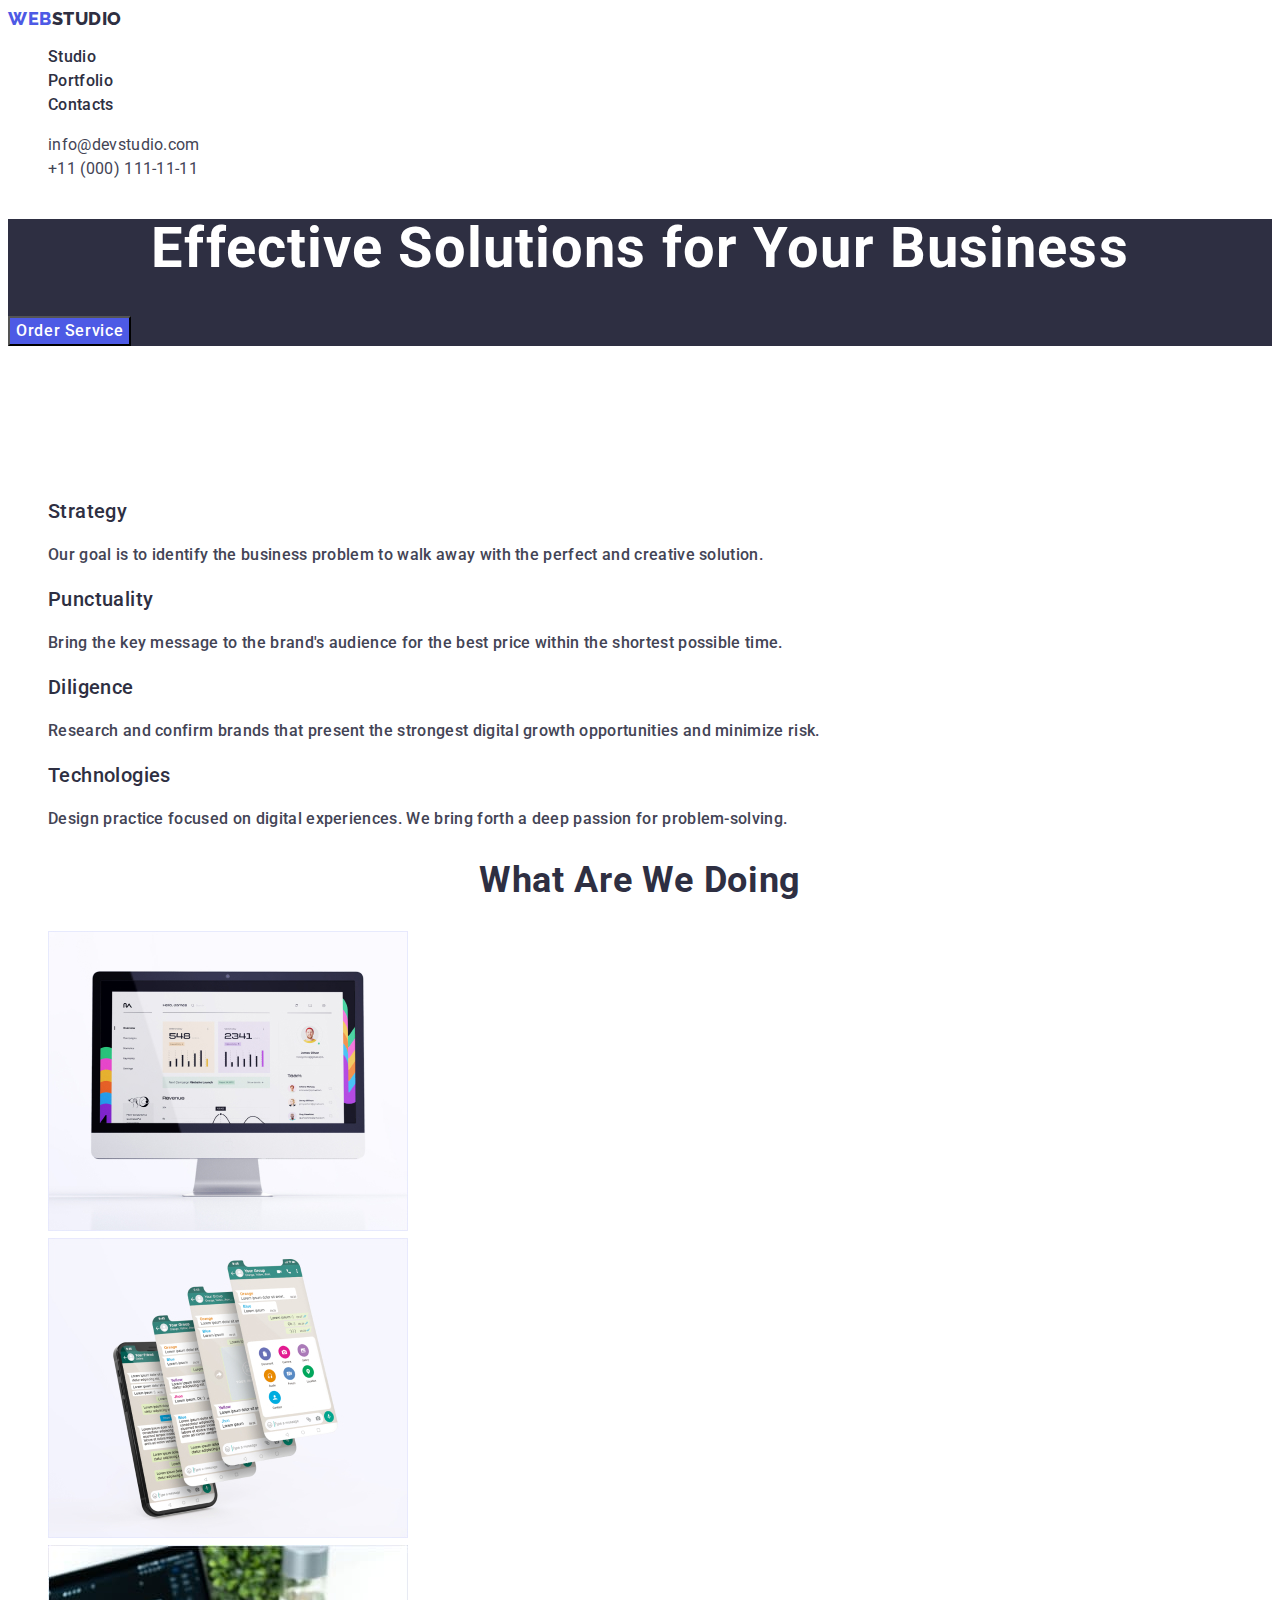
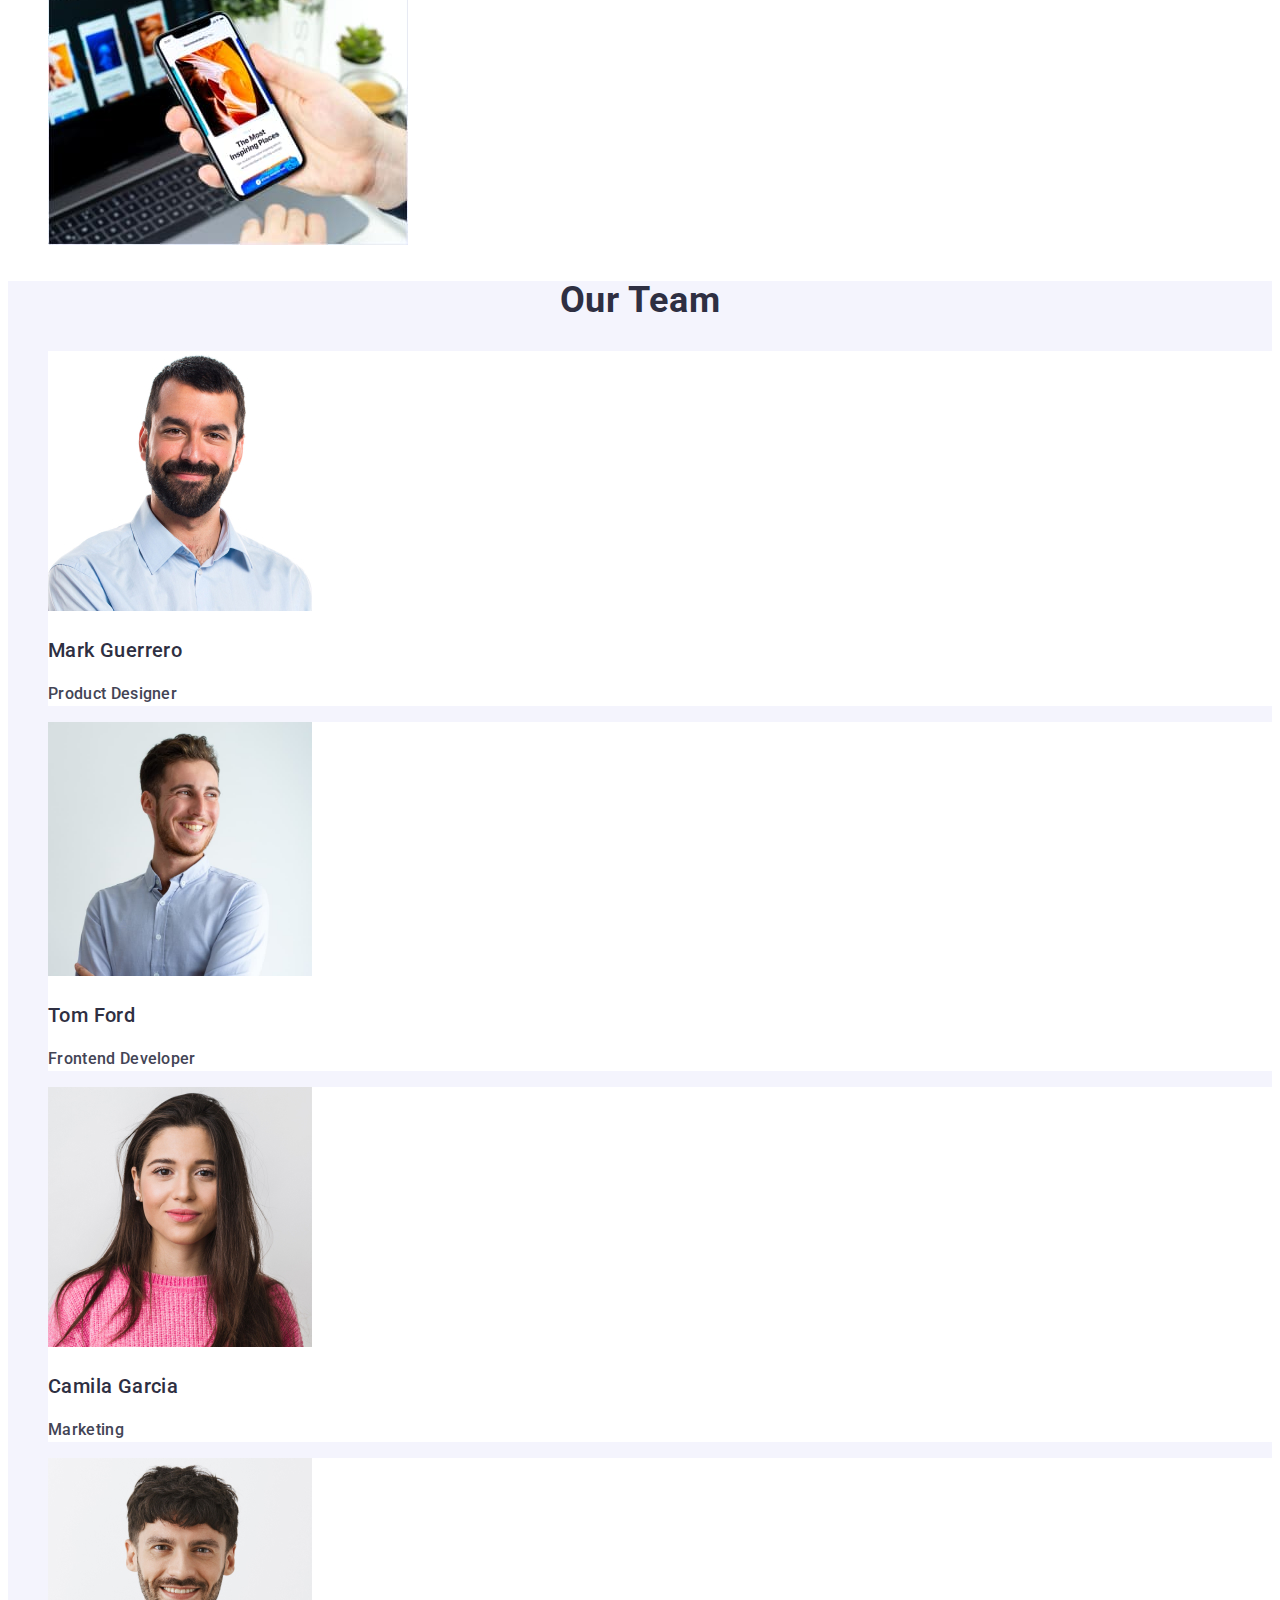
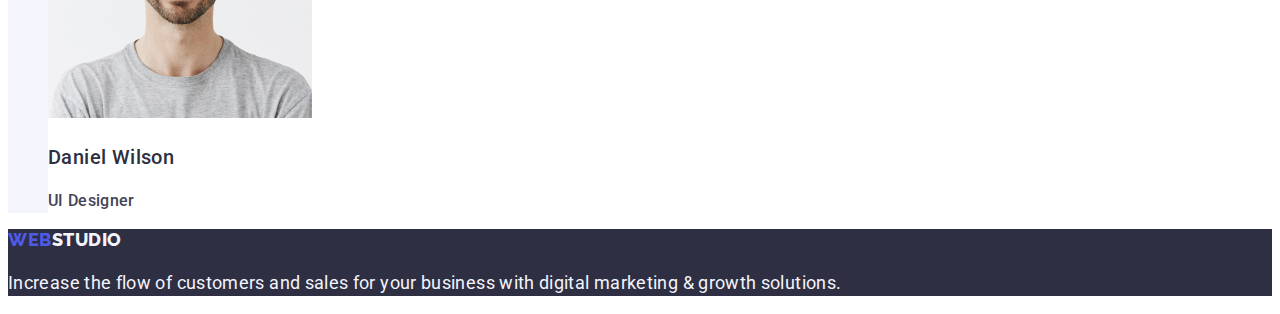
==== index.html @ 0237ad8e "Initial commit" ====
<!DOCTYPE html>
<html lang="en">

<head>
  <meta charset="UTF-8" />
  <meta name="viewport" content="width=device-width, initial-scale=1.0" />
  <link rel="stylesheet" href="./css/styles.css" />
  <link rel="preconnect" href="https://fonts.googleapis.com">
  <link rel="preconnect" href="https://fonts.gstatic.com" crossorigin>
  <link
    href="https://fonts.googleapis.com/css2?family=Open+Sans:wght@400;600;700&family=Raleway:wght@800&family=Roboto:wght@400;500;700&display=swap"
    rel="stylesheet">
  <title>Studio</title>
</head>

<body>
  <header>
    <nav>
      <a class="logo link" href="./index.html">Web<span class="logo-studio-dark">Studio</span></a>

      <ul class="list">
        <li>
          <a class="list link list-links" href="./index.html" target="_blank">Studio</a>
        </li>
        <li>
          <a class="list link list-links" href="./portfolio.html">Portfolio</a>
        </li>
        <li>
          <a class="list link list-links" href="">Contacts</a>
        </li>
      </ul>
    </nav>
    <address class="adress-section">
      <ul class="list">
        <li>
          <a class="link contacts" href="mailto:info@devstudio.com">info@devstudio.com</a>
        </li>
        <li>
          <a class="link contacts" href="tel:+110001111111">+11 (000) 111-11-11</a>
        </li>
      </ul>
    </address>
  </header>
  <!--Main Content-->
  <main>
    <!--Title section-->
    <section class="section">
      <h1 class="section-title">Effective Solutions for Your Business</h1>
      <button class="order-button" type="button">Order Service</button>
    </section>
    <!--Description section-->
    <section>
      <h2 class="section-description-title">not visible</h2>
      <ul class="list">
        <li>
          <h3 class="section-description-subtitle">Strategy</h3>
          <p class="section-description-pharagraph">
            Our goal is to identify the business problem to walk away with the
            perfect and creative solution.
          </p>
        </li>
        <li>
          <h3 class="section-description-subtitle">Punctuality</h3>
          <p class="section-description-pharagraph">
            Bring the key message to the brand's audience for the best price
            within the shortest possible time.
          </p>
        </li>
        <li>
          <h3 class="section-description-subtitle">Diligence</h3>
          <p class="section-description-pharagraph">
            Research and confirm brands that present the strongest digital
            growth opportunities and minimize risk.
          </p>
        </li>
        <li>
          <h3 class="section-description-subtitle">Technologies</h3>
          <p class="section-description-pharagraph">
            Design practice focused on digital experiences. We bring forth a
            deep passion for problem-solving.
          </p>
        </li>
      </ul>
    </section>

    <!--What we do section-->
    <section>
      <h2 class="section-we-do-title">What are we doing</h2>
      <ul class="list">
        <li>
          <img src="./images/img1.jpg" width="360" alt="Work on PC">
        </li>
        <li>
          <img src="./images/img2.jpg" width="360" alt="Work on laptop">
        </li>
        <li>
          <img src="./images/img3.jpg" width="360" alt="Work on tablet">
        </li>
      </ul>
    </section>
    <!--Our Team section-->
    <section class="our-team-section">
      <h2 class="our-team-title">Our Team</h2>
      <ul class="list">
        <li class="list-content">
          <img src="./images/Mark-Guerrero.jpg" width="264" alt="Product Designer">
          <h3 class="out-team-subtitle">Mark Guerrero</h3>
          <p class="our-team-pharagraph">Product Designer</p>
        </li>
        <li class="list-content">
          <img src="./images/Tom-Ford.jpg" width="264" alt="Frontend Developer">
          <h3 class="out-team-subtitle">Tom Ford</h3>
          <p class="our-team-pharagraph">Frontend Developer</p>
        </li>
        <li class="list-content">
          <img src="./images/Camila-Garcia.jpg" width="264" alt="Marketing">
          <h3 class="out-team-subtitle">Camila Garcia</h3>
          <p class="our-team-pharagraph">Marketing</p>
        </li>
        <li class="list-content">
          <img src="./images/Daniel-Wilson.jpg" width="264" alt="UI Designer">
          <h3 class="out-team-subtitle">Daniel Wilson</h3>
          <p class="our-team-pharagraph">UI Designer</p>
        </li>
      </ul>
    </section>
  </main>
  <footer class="footer-section">
    <!--Footer Section-->
    <a class="logo link" href="./index.html">Web<span class="logo-studio-white">Studio</span></a>
    <p class="footer-paragraf">
      Increase the flow of customers and sales for your business with digital
      marketing & growth solutions.
    </p>
  </footer>


</body>

</html>
---- css/styles.css ----
:root {
  --logo-button-blue-color: #4d5ae5;
  --hero-color-navy: #2e2f42;
  --content-color: #434455;
  --focus-hover-color: #404bbf;
  --light-color: #ffffff;
  --white-color: #f4f4f4fd;
  --nu-color: #F4F4FD;
}

body {
  font-family: 'Roboto', sans-serif;
  color: var(--content-color);
  background-color: var(--light-color);
}

/*LOGO*/
.logo {
  font-family: 'Raleway', sans-serif;
  font-weight: 800;
  font-size: 18px;
  line-height: 1.17;
  letter-spacing: 0.03em;
  text-transform: uppercase;
  color: var(--logo-button-blue-color);
}

.logo-studio-dark {
  color: var(--hero-color-navy);
}

.logo-studio-white {
  color:var(--nu-color);
}

.link {
  text-decoration: none;
  list-style: none;
}

.buton {
  cursor: pointer;
  font-family: var(--hero-font);
  font-weight: 500;
  font-size: 16px;
  line-height: 1.5;
  letter-spacing: 0.04em;
  color: var(--logo-button-blue-color);
  background-color: var(--nu-color);
}

.buton:hover {
  color: var(--light-color);
  background-color: var(--focus-hover-color);
}

.buton:focus {
  color: var(--light-color);
  background-color: var(--focus-hover-color);
}

.adress-section {
  font-style: normal;
}

.contacts {
  color: var(--content-color);
  font-size: 16px;
  font-weight: 400;
  line-height: 24px;
  letter-spacing: 0.02em;
}


.hidden-title {
  visibility: hidden;
}

.contacts:hover {
  color: var(--focus-hover-color);
}

.contacts:focus {
  color: var(--focus-hover-color);
}

.list {
  list-style: none;
  font-weight: 500;
  font-size: 16px;
  line-height: 1.5;
  letter-spacing: 0.02em;
  color: var(--hero-color-navy);
}


.list-links:hover {
  color: var(--focus-hover-color);
}


.list-links:focus {
  color: var(--focus-hover-color);
}

/*Title Section*/
.section {
  background-color: var(--hero-color-navy);
}

.section-title {
  font-size: 56px;
  line-height: 1.07;
  text-align: center;
  letter-spacing: 0.02em;
  color: var(--light-color);
}

.order-button {
  background-color: var(--logo-button-blue-color);
  font-family: var(--hero-font);
  font-weight: 500;
  font-size: 16px;
  line-height: 1.5;
  letter-spacing: 0.04em;
  color: var(--light-color);
  cursor: pointer;
}

.order-button:hover {
  background-color: var(--focus-hover-color);
}

.order-button:focus {
  background-color: var(--focus-hover-color);
}

/*Description section*/
.section-description-title {
  font-size: 56px;
  line-height: 1.07;
  text-align: center;
  letter-spacing: 0.02em;
  color: var(--light-color);
}


.section-description-subtitle {
  font-weight: 500;
  font-size: 20px;
  line-height: 1.2;
  letter-spacing: 0.02em;
  color: var(--hero-color-navy);
}

.section-description-pharagraph {
  font-size: 16px;
  line-height: 1.5;
  letter-spacing: 0.02em;
  color: var(--content-color);
}



/*What we do section*/
.section-we-do-title {
  font-size: 36px;
  line-height: 1.11;
  text-align: center;
  letter-spacing: 0.02em;
  text-transform: capitalize;
  color: var(--hero-color-navy);
}


/*Our Team section*/
.our-team-title {
  font-size: 36px;
  line-height: 1.11;
  text-align: center;
  letter-spacing: 0.02em;
  text-transform: capitalize;
  color: var(--hero-color-navy);
}

.our-team-section {
  background-color: var(--nu-color)
}

.out-team-subtitle {
  letter-spacing: 0.4px;
  font-family: Roboto;
  font-size: 20px;
  font-style: normal;
  font-weight: 500;
  line-height: 24px;
  letter-spacing: 0.4px;
  background-color: var(--light-color);
}

.our-team-pharagraph {
  font-size: 16px;
  line-height: 1.5;
  letter-spacing: 0.02em;
  color: var(--content-color);
}

.list-content {
  background-color: var(--light-color);
}

.list-title {
  background-color: var(--light-color);
}




.footer-section {
  background-color: var(--hero-color-navy);
  font-weight: 800px;
  font-size: 18px;
  line-height: 1.17px;
}

.footer-paragraf {
  color: var(--nu-color);
  line-height: 1.5;
  letter-spacing: 0.02em;
}

.content-section-title {
  font-size: 20px;
  font-weight: 500;
  line-height: 1.2;
  letter-spacing: 0.02em;
  color: var(--hero-color-navy);
}


.content-section-pharagraph {
  color: var(--content-color);
  font-size: 16px;
  line-height: 1.5;
  letter-spacing: 0.02em;
}
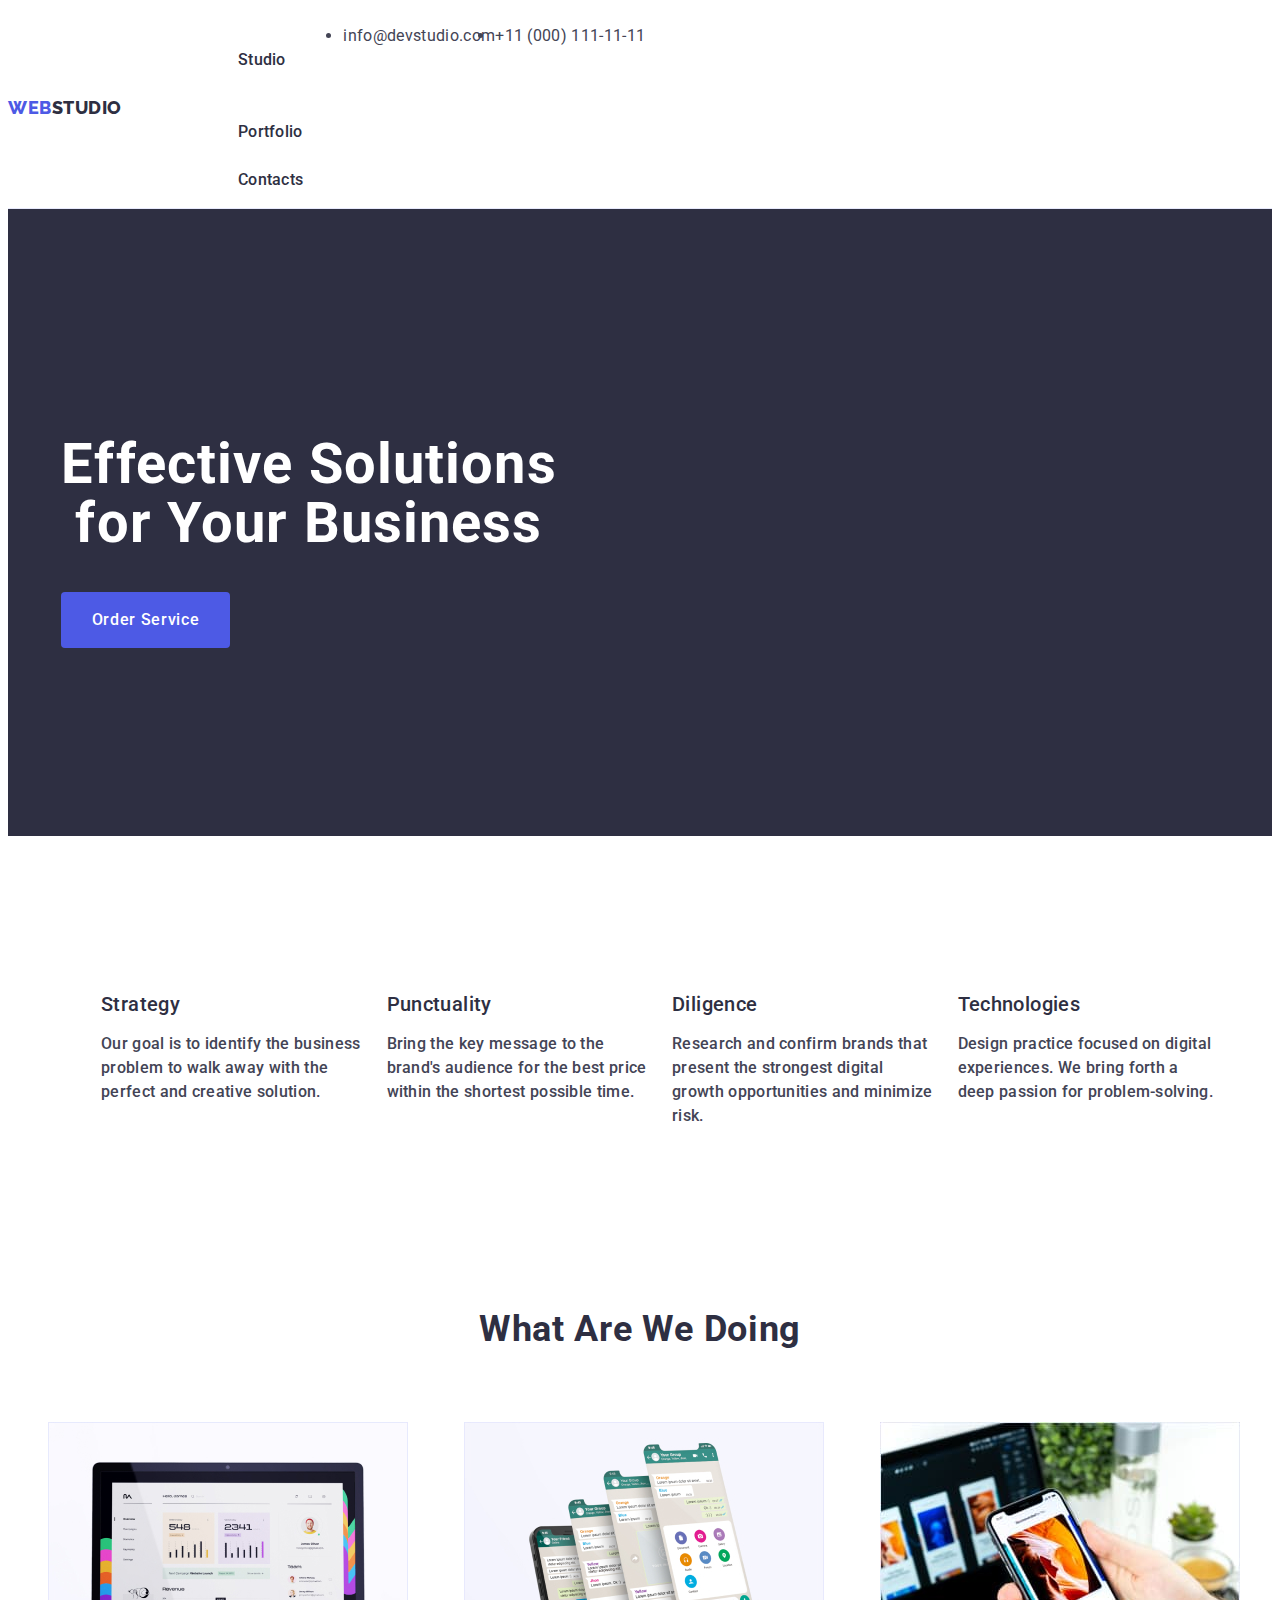
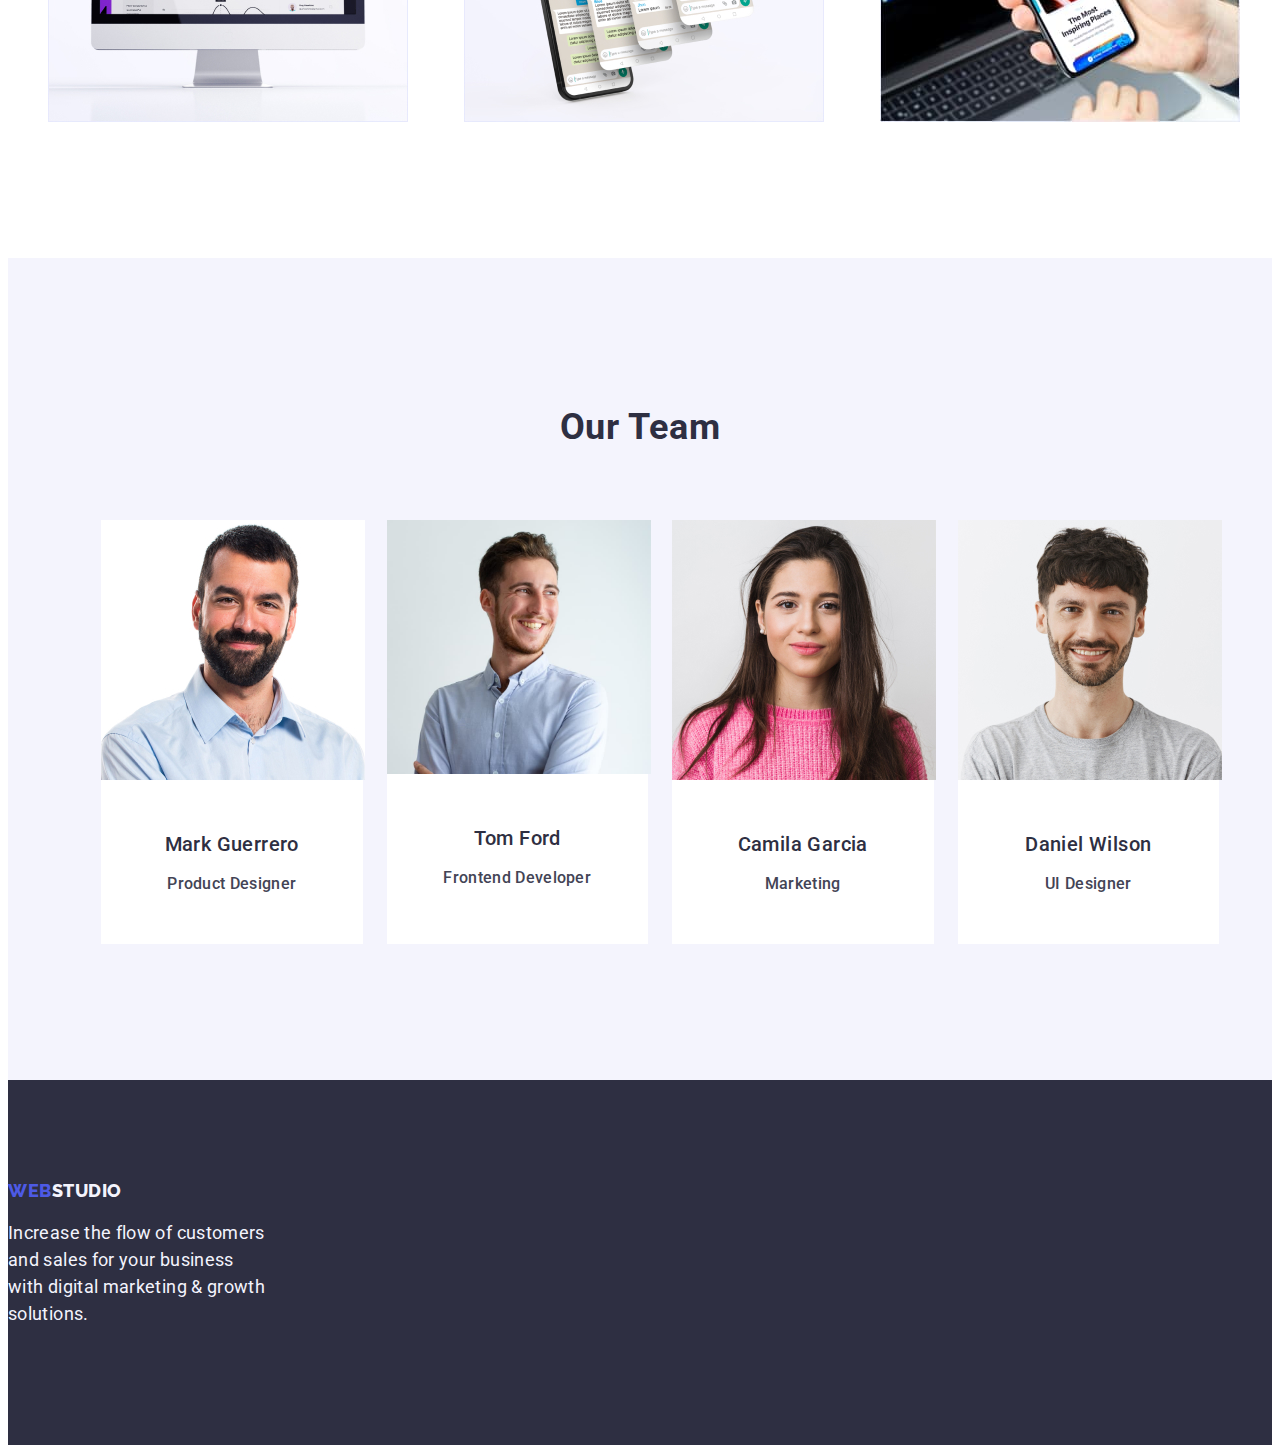
==== commit 42433a59: "day 1" ====
--- a/index.html
+++ b/index.html
@@ -10,128 +10,150 @@
   <link
     href="https://fonts.googleapis.com/css2?family=Open+Sans:wght@400;600;700&family=Raleway:wght@800&family=Roboto:wght@400;500;700&display=swap"
     rel="stylesheet">
+  <link rel="stylesheet" href="node_modules/modern-normalize/modern-normalize.css">
   <title>Studio</title>
 </head>
 
 <body>
-  <header>
-    <nav>
-      <a class="logo link" href="./index.html">Web<span class="logo-studio-dark">Studio</span></a>
+  <header class="header-section">
+    <div class="header-content continer">
+      <nav class="header-navigation">
+        <a class="logo link" href="./index.html">Web<span class="logo-studio-dark">Studio</span></a>
 
-      <ul class="list">
-        <li>
-          <a class="list link list-links" href="./index.html" target="_blank">Studio</a>
-        </li>
-        <li>
-          <a class="list link list-links" href="./portfolio.html">Portfolio</a>
-        </li>
-        <li>
-          <a class="list link list-links" href="">Contacts</a>
-        </li>
-      </ul>
-    </nav>
-    <address class="adress-section">
-      <ul class="list">
-        <li>
-          <a class="link contacts" href="mailto:info@devstudio.com">info@devstudio.com</a>
-        </li>
-        <li>
-          <a class="link contacts" href="tel:+110001111111">+11 (000) 111-11-11</a>
-        </li>
-      </ul>
-    </address>
+        <ul class="list navigation-list">
+          <li class="navigation-link">
+            <a class="list link list-links" href="./index.html" target="_blank">Studio</a>
+          </li>
+          <li class="navigation-link">
+            <a class="list link list-links" href="./portfolio.html">Portfolio</a>
+          </li>
+          <li>
+            <a class="list link list-links" href="">Contacts</a>
+          </li class="navigation-link">
+        </ul>
+      </nav>
+      <address class="adress-section">
+        <ul class="address-list">
+          <li>
+            <a class="link contacts" href="mailto:info@devstudio.com">info@devstudio.com</a>
+          </li>
+          <li>
+            <a class="link contacts" href="tel:+110001111111">+11 (000) 111-11-11</a>
+          </li>
+        </ul>
+      </address>
+    </div>
   </header>
+
   <!--Main Content-->
   <main>
     <!--Title section-->
     <section class="section">
-      <h1 class="section-title">Effective Solutions for Your Business</h1>
-      <button class="order-button" type="button">Order Service</button>
+      <div class="section-content container">
+        <h1 class="section-title">Effective Solutions for Your Business</h1>
+        <button class="order-button" type="button">Order Service</button>
+      </div>
     </section>
     <!--Description section-->
-    <section>
-      <h2 class="section-description-title">not visible</h2>
-      <ul class="list">
-        <li>
-          <h3 class="section-description-subtitle">Strategy</h3>
-          <p class="section-description-pharagraph">
-            Our goal is to identify the business problem to walk away with the
-            perfect and creative solution.
-          </p>
-        </li>
-        <li>
-          <h3 class="section-description-subtitle">Punctuality</h3>
-          <p class="section-description-pharagraph">
-            Bring the key message to the brand's audience for the best price
-            within the shortest possible time.
-          </p>
-        </li>
-        <li>
-          <h3 class="section-description-subtitle">Diligence</h3>
-          <p class="section-description-pharagraph">
-            Research and confirm brands that present the strongest digital
-            growth opportunities and minimize risk.
-          </p>
-        </li>
-        <li>
-          <h3 class="section-description-subtitle">Technologies</h3>
-          <p class="section-description-pharagraph">
-            Design practice focused on digital experiences. We bring forth a
-            deep passion for problem-solving.
-          </p>
-        </li>
-      </ul>
+    <section class="section-description">
+      <div class="section-description-content container">
+        <h2 class="not-visible">not visible</h2>
+        <ul class="list description-list">
+          <li class="description-content">
+            <h3 class="section-description-subtitle">Strategy</h3>
+            <p class="section-description-pharagraph">
+              Our goal is to identify the business problem to walk away with the
+              perfect and creative solution.
+            </p>
+          </li>
+          <li class="description-content">
+            <h3 class="section-description-subtitle">Punctuality</h3>
+            <p class="section-description-pharagraph">
+              Bring the key message to the brand's audience for the best price
+              within the shortest possible time.
+            </p>
+          </li>
+          <li class="description-content">
+            <h3 class="section-description-subtitle">Diligence</h3>
+            <p class="section-description-pharagraph">
+              Research and confirm brands that present the strongest digital
+              growth opportunities and minimize risk.
+            </p>
+          </li>
+          <li class="description-content">
+            <h3 class="section-description-subtitle">Technologies</h3>
+            <p class="section-description-pharagraph">
+              Design practice focused on digital experiences. We bring forth a
+              deep passion for problem-solving.
+            </p>
+          </li>
+        </ul>
+      </div>
     </section>
 
     <!--What we do section-->
-    <section>
-      <h2 class="section-we-do-title">What are we doing</h2>
-      <ul class="list">
-        <li>
-          <img src="./images/img1.jpg" width="360" alt="Work on PC">
-        </li>
-        <li>
-          <img src="./images/img2.jpg" width="360" alt="Work on laptop">
-        </li>
-        <li>
-          <img src="./images/img3.jpg" width="360" alt="Work on tablet">
-        </li>
-      </ul>
+    <section class="what-we-do-section">
+      <div class="what-we-do-content conteiner">
+        <h2 class="section-we-do-title">What are we doing</h2>
+        <ul class="list section-list">
+          <li class="list-element">
+            <img src="./images/img1.jpg" width="360" alt="Work on PC">
+          </li>
+          <li class="list-element">
+            <img src="./images/img2.jpg" width="360" alt="Work on laptop">
+          </li>
+          <li class="list-element">
+            <img src="./images/img3.jpg" width="360" alt="Work on tablet">
+          </li>
+        </ul>
+      </div>
     </section>
     <!--Our Team section-->
     <section class="our-team-section">
-      <h2 class="our-team-title">Our Team</h2>
-      <ul class="list">
-        <li class="list-content">
-          <img src="./images/Mark-Guerrero.jpg" width="264" alt="Product Designer">
-          <h3 class="out-team-subtitle">Mark Guerrero</h3>
-          <p class="our-team-pharagraph">Product Designer</p>
-        </li>
-        <li class="list-content">
-          <img src="./images/Tom-Ford.jpg" width="264" alt="Frontend Developer">
-          <h3 class="out-team-subtitle">Tom Ford</h3>
-          <p class="our-team-pharagraph">Frontend Developer</p>
-        </li>
-        <li class="list-content">
-          <img src="./images/Camila-Garcia.jpg" width="264" alt="Marketing">
-          <h3 class="out-team-subtitle">Camila Garcia</h3>
-          <p class="our-team-pharagraph">Marketing</p>
-        </li>
-        <li class="list-content">
-          <img src="./images/Daniel-Wilson.jpg" width="264" alt="UI Designer">
-          <h3 class="out-team-subtitle">Daniel Wilson</h3>
-          <p class="our-team-pharagraph">UI Designer</p>
-        </li>
-      </ul>
+      <div class="container">
+        <h2 class="our-team-title">Our Team</h2>
+        <ul class="list our-team-list">
+          <li class="list-content">
+            <img src="./images/Mark-Guerrero.jpg" width="264" alt="Product Designer">
+            <div class="out-team-member">
+              <h3 class="out-team-subtitle">Mark Guerrero</h3>
+              <p class="our-team-pharagraph">Product Designer</p>
+            </div>
+          </li>
+          <li class="list-content">
+            <img src="./images/Tom-Ford.jpg" width="264" alt="Frontend Developer">
+            <div class="out-team-member">
+              <h3 class="out-team-subtitle">Tom Ford</h3>
+              <p class="our-team-pharagraph">Frontend Developer</p>
+            </div>
+          </li>
+          <li class="list-content">
+            <img src="./images/Camila-Garcia.jpg" width="264" alt="Marketing">
+            <div class="out-team-member">
+              <h3 class="out-team-subtitle">Camila Garcia</h3>
+              <p class="our-team-pharagraph">Marketing</p>
+            </div>
+          </li>
+          <li class="list-content">
+            <img src="./images/Daniel-Wilson.jpg" width="264" alt="UI Designer">
+            <div class="out-team-member">
+              <h3 class="out-team-subtitle">Daniel Wilson</h3>
+              <p class="our-team-pharagraph">UI Designer</p>
+            </div>
+          </li>
+        </ul>
+      </div>
     </section>
   </main>
   <footer class="footer-section">
     <!--Footer Section-->
-    <a class="logo link" href="./index.html">Web<span class="logo-studio-white">Studio</span></a>
-    <p class="footer-paragraf">
-      Increase the flow of customers and sales for your business with digital
-      marketing & growth solutions.
-    </p>
+    <div class="footer-content conteiner">
+      <a class="logo link c" href="./index.html">Web<span class="logo-studio-white">Studio</span></a>
+      <p class="footer-paragraf">
+        Increase the flow of customers and sales for your business with digital
+        marketing & growth solutions.
+      </p>
+    </div>
   </footer>
 
 
--- a/css/styles.css
+++ b/css/styles.css
@@ -12,6 +12,10 @@
   font-family: 'Roboto', sans-serif;
   color: var(--content-color);
   background-color: var(--light-color);
+}
+
+img {
+  display: block;
 }
 
 /*LOGO*/
@@ -23,6 +27,8 @@
   letter-spacing: 0.03em;
   text-transform: uppercase;
   color: var(--logo-button-blue-color);
+  margin-right: 76px;
+
 }
 
 .logo-studio-dark {
@@ -30,7 +36,21 @@
 }
 
 .logo-studio-white {
-  color:var(--nu-color);
+  color: var(--nu-color);
+  gap: 40px;
+}
+
+.navigation-list {
+  .display: flex;
+}
+
+.navigation-link {
+  padding: 24px 0;
+  gap: 40px;
+}
+
+.address-list {
+  display: flex;
 }
 
 .link {
@@ -91,6 +111,7 @@
   line-height: 1.5;
   letter-spacing: 0.02em;
   color: var(--hero-color-navy);
+
 }
 
 
@@ -102,10 +123,39 @@
 .list-links:focus {
   color: var(--focus-hover-color);
 }
+
+/* header-section */
+.header-section {
+  border-bottom: 1px solid #e7e9fc;
+}
+
+.section-content {}
+
+.container {}
+
+
 
 /*Title Section*/
 .section {
   background-color: var(--hero-color-navy);
+  padding: 188px 0;
+
+}
+
+.header-content {
+  display: flex;
+}
+
+.container {
+  width: 1158px;
+  margin: 0 auto;
+  padding: 0 15px;
+}
+
+.header-navigation {
+  display: flex;
+  align-items: center;
+
 }
 
 .section-title {
@@ -114,6 +164,7 @@
   text-align: center;
   letter-spacing: 0.02em;
   color: var(--light-color);
+  max-width: 496px;
 }
 
 .order-button {
@@ -125,6 +176,12 @@
   letter-spacing: 0.04em;
   color: var(--light-color);
   cursor: pointer;
+  display: block;
+  min-width: 169px;
+  height: 56px;
+  border: none;
+  background-color: var(--logo-button-blue-color);
+  border-radius: 4px;
 }
 
 .order-button:hover {
@@ -136,12 +193,42 @@
 }
 
 /*Description section*/
-.section-description-title {
+
+.section-description {
+  padding: 120px 0;
+}
+
+.section-description-content {}
+
+.description-list {
+  display: flex;
+  gap: 24px;
+}
+
+.description-content {
+  width: calc((100% - 72px) / 4)
+}
+
+
+/* .section-description-title {
   font-size: 56px;
   line-height: 1.07;
   text-align: center;
   letter-spacing: 0.02em;
   color: var(--light-color);
+} */
+
+.not-visible {
+  position: absolute;
+  width: 1px;
+  height: 1px;
+  margin: -1px;
+  border: 0;
+  padding: 0;
+  white-space: nowrap;
+  clip-path: inset(100%);
+  clip: rect(0 0 0 0);
+  overflow: hidden;
 }
 
 
@@ -151,6 +238,7 @@
   line-height: 1.2;
   letter-spacing: 0.02em;
   color: var(--hero-color-navy);
+  margin-bottom: 8px;
 }
 
 .section-description-pharagraph {
@@ -163,6 +251,13 @@
 
 
 /*What we do section*/
+
+.what-we-do-section {
+  padding-bottom: 120px;
+}
+
+.what-we-do-content {}
+
 .section-we-do-title {
   font-size: 36px;
   line-height: 1.11;
@@ -170,8 +265,17 @@
   letter-spacing: 0.02em;
   text-transform: capitalize;
   color: var(--hero-color-navy);
-}
-
+  margin-bottom: 72px;
+}
+
+.section-list {
+  display: flex;
+  gap: 24px;
+}
+
+.list-element {
+  width: calc((100% - 48px) / 3);
+}
 
 /*Our Team section*/
 .our-team-title {
@@ -181,10 +285,18 @@
   letter-spacing: 0.02em;
   text-transform: capitalize;
   color: var(--hero-color-navy);
+  margin-bottom: 72px;
 }
 
 .our-team-section {
-  background-color: var(--nu-color)
+  background-color: var(--nu-color);
+  padding: 120px 0;
+}
+
+.our-team-list {
+  display: flex;
+  gap: 24px;
+
 }
 
 .out-team-subtitle {
@@ -196,6 +308,8 @@
   line-height: 24px;
   letter-spacing: 0.4px;
   background-color: var(--light-color);
+  text-align: center;
+  margin-bottom: 8px;
 }
 
 .our-team-pharagraph {
@@ -203,30 +317,45 @@
   line-height: 1.5;
   letter-spacing: 0.02em;
   color: var(--content-color);
+  text-align: center;
+
 }
 
 .list-content {
   background-color: var(--light-color);
+  width: calc((100% - 72px) / 4);
+  border-radius: 0px 0px 4px 4px 4px;
+}
+
+.out-team-member {
+  padding: 32px 0;
 }
 
 .list-title {
   background-color: var(--light-color);
 }
 
-
-
+/* footer section */
+.footer-content {}
+
+.footer-link {
+  display: inline-block;
+  margin-bottom: 16px;
+}
 
 .footer-section {
   background-color: var(--hero-color-navy);
   font-weight: 800px;
   font-size: 18px;
   line-height: 1.17px;
+  padding: 100px 0;
 }
 
 .footer-paragraf {
   color: var(--nu-color);
   line-height: 1.5;
   letter-spacing: 0.02em;
+  max-width: 264px;
 }
 
 .content-section-title {
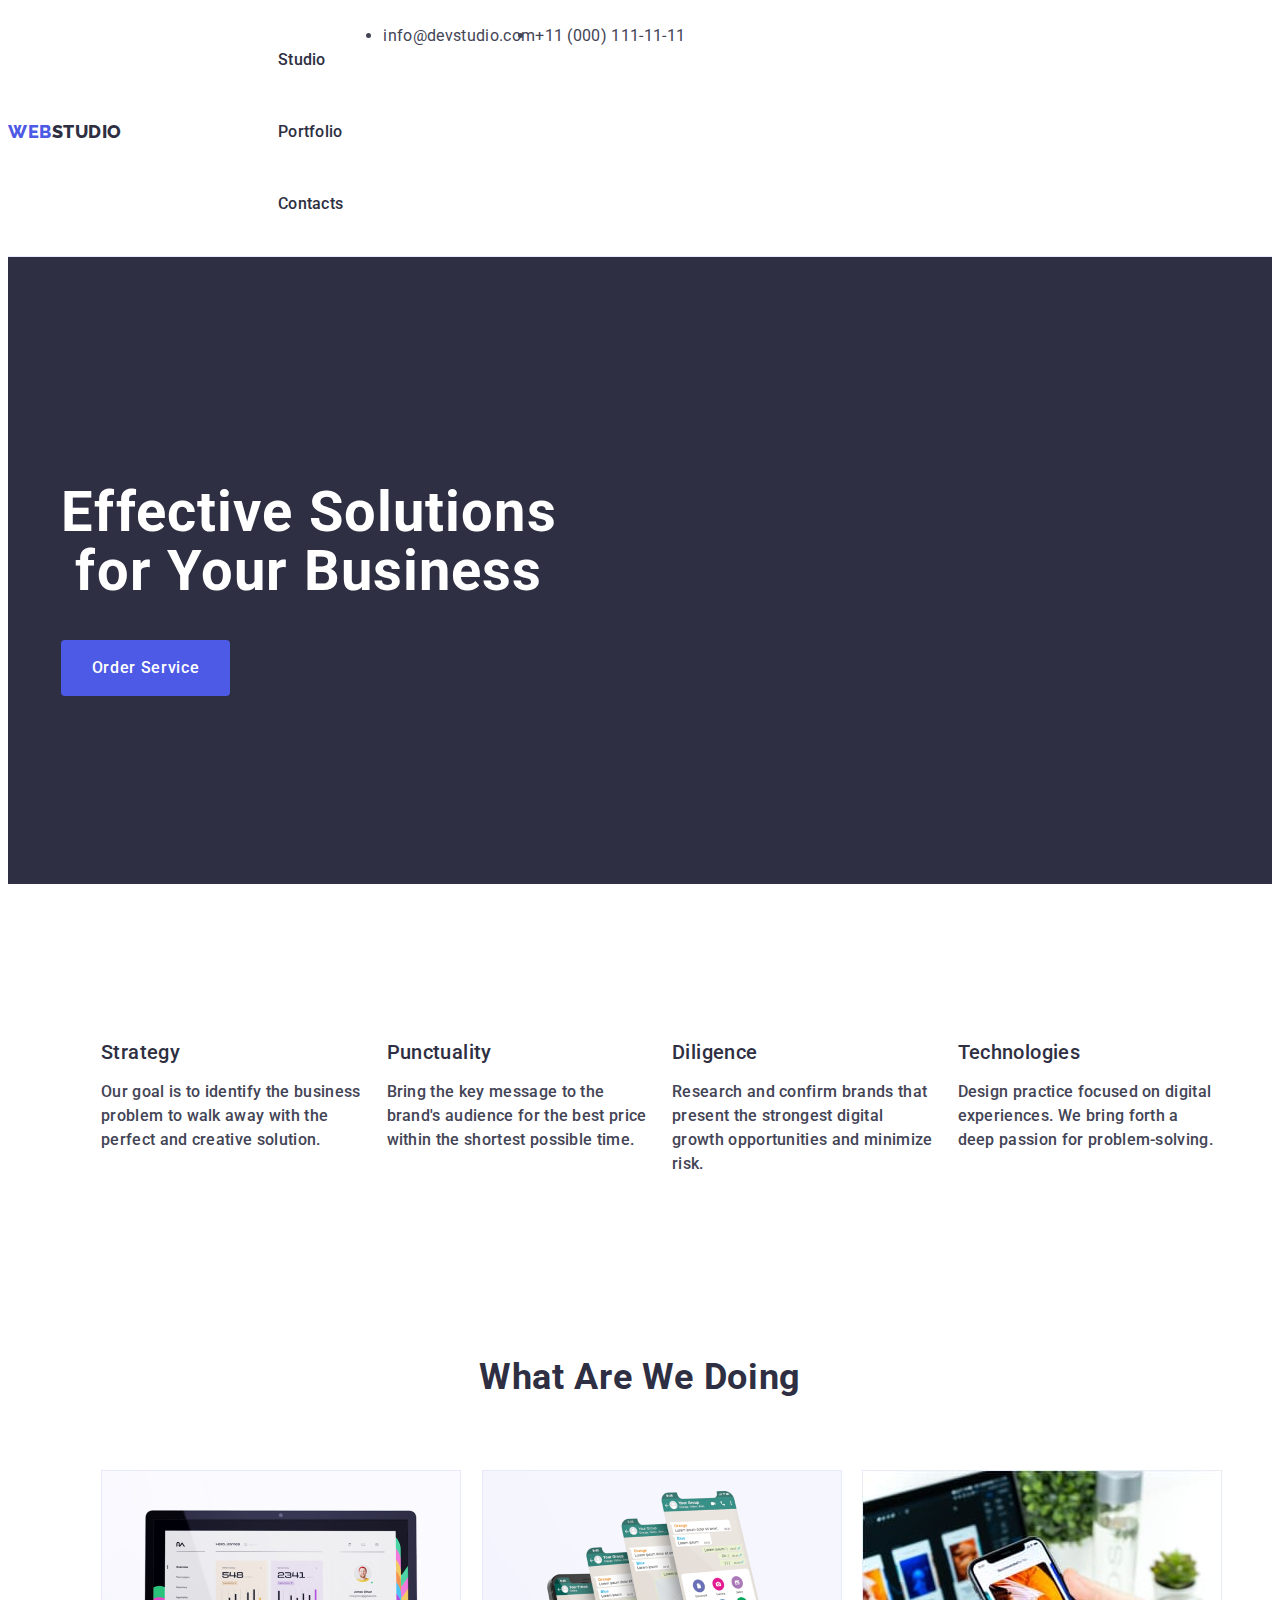
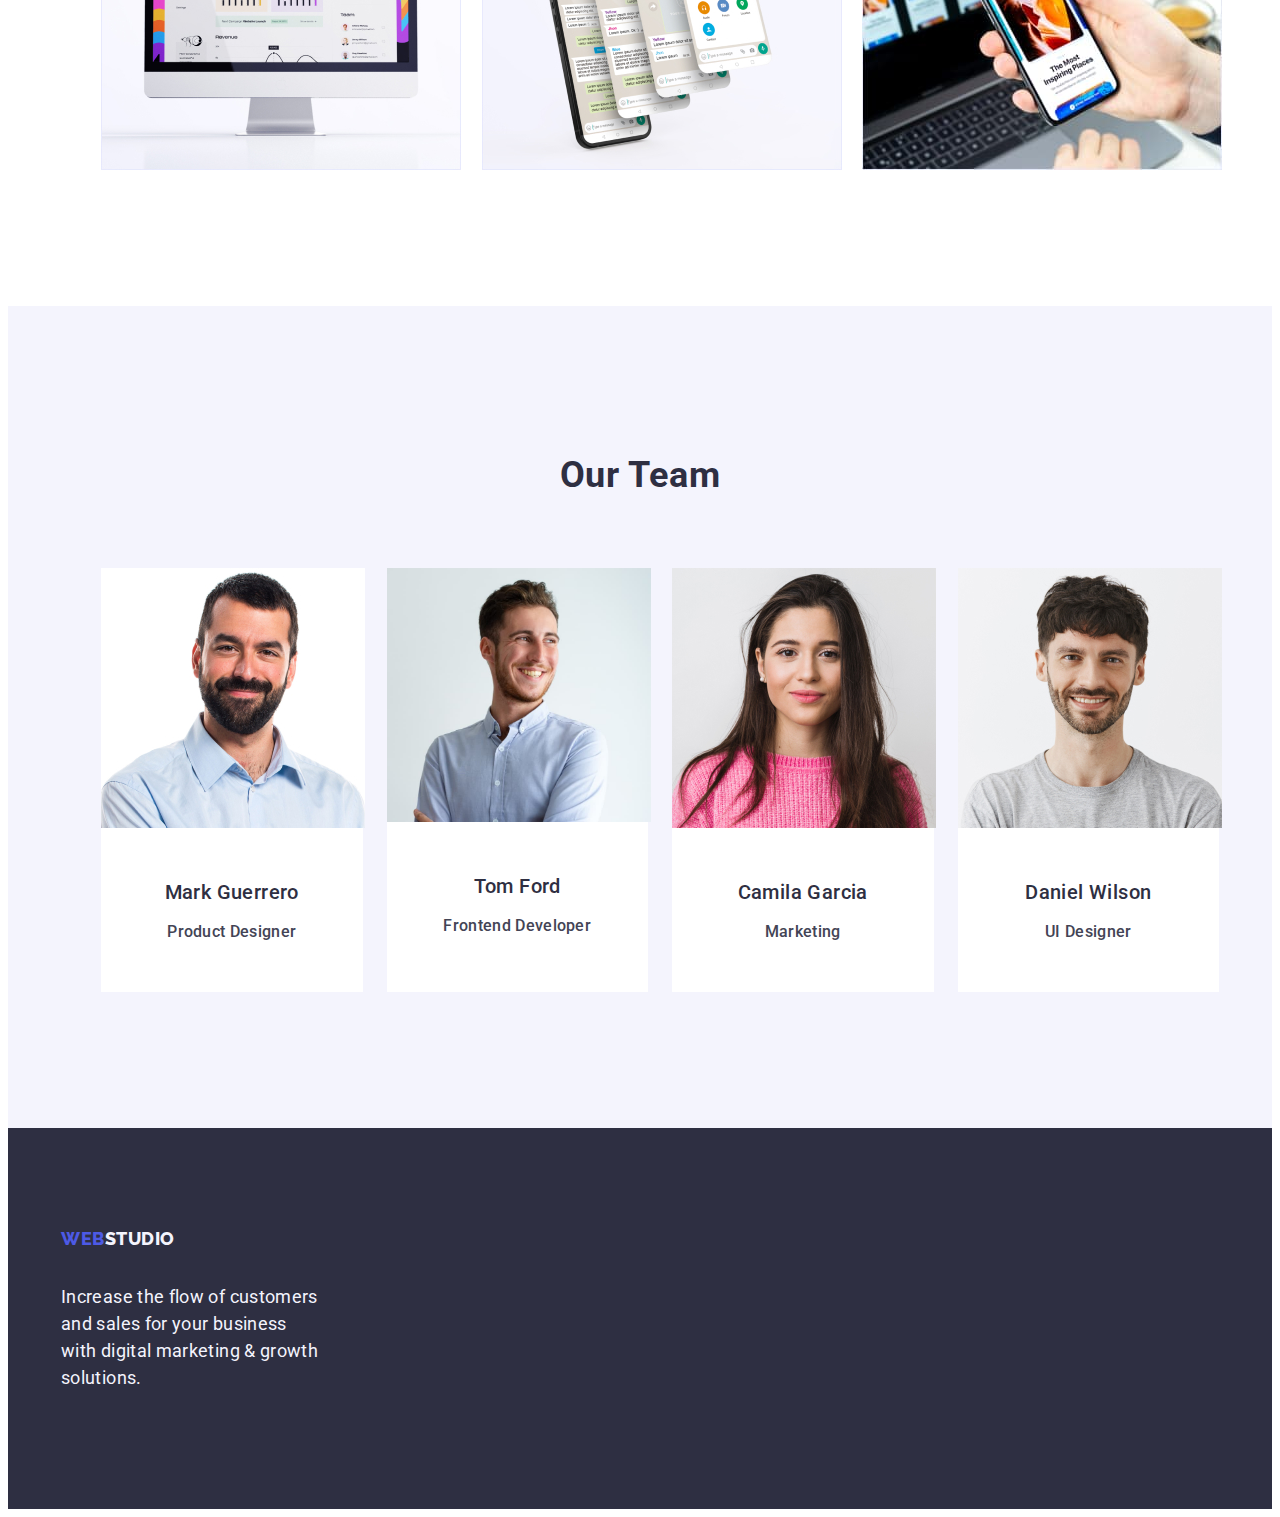
==== commit cd17db85: "day1 update 2" ====
--- a/index.html
+++ b/index.html
@@ -27,9 +27,9 @@
           <li class="navigation-link">
             <a class="list link list-links" href="./portfolio.html">Portfolio</a>
           </li>
-          <li>
+          <li class="navigation-link">
             <a class="list link list-links" href="">Contacts</a>
-          </li class="navigation-link">
+          </li>
         </ul>
       </nav>
       <address class="adress-section">
@@ -93,7 +93,7 @@
 
     <!--What we do section-->
     <section class="what-we-do-section">
-      <div class="what-we-do-content conteiner">
+      <div class="what-we-do-content container">
         <h2 class="section-we-do-title">What are we doing</h2>
         <ul class="list section-list">
           <li class="list-element">
@@ -147,8 +147,8 @@
   </main>
   <footer class="footer-section">
     <!--Footer Section-->
-    <div class="footer-content conteiner">
-      <a class="logo link c" href="./index.html">Web<span class="logo-studio-white">Studio</span></a>
+    <div class="footer-content container">
+      <a class="logo link footer-link " href="./index.html">Web<span class="logo-studio-white">Studio</span></a>
       <p class="footer-paragraf">
         Increase the flow of customers and sales for your business with digital
         marketing & growth solutions.
--- a/css/styles.css
+++ b/css/styles.css
@@ -46,7 +46,7 @@
 
 .navigation-link {
   padding: 24px 0;
-  gap: 40px;
+
 }
 
 .address-list {
@@ -130,9 +130,6 @@
 }
 
 .section-content {}
-
-.container {}
-
 
 
 /*Title Section*/
@@ -155,6 +152,7 @@
 .header-navigation {
   display: flex;
   align-items: center;
+  gap: 40px;
 
 }
 
@@ -324,7 +322,7 @@
 .list-content {
   background-color: var(--light-color);
   width: calc((100% - 72px) / 4);
-  border-radius: 0px 0px 4px 4px 4px;
+  border-top-left-radius: 0px;
 }
 
 .out-team-member {
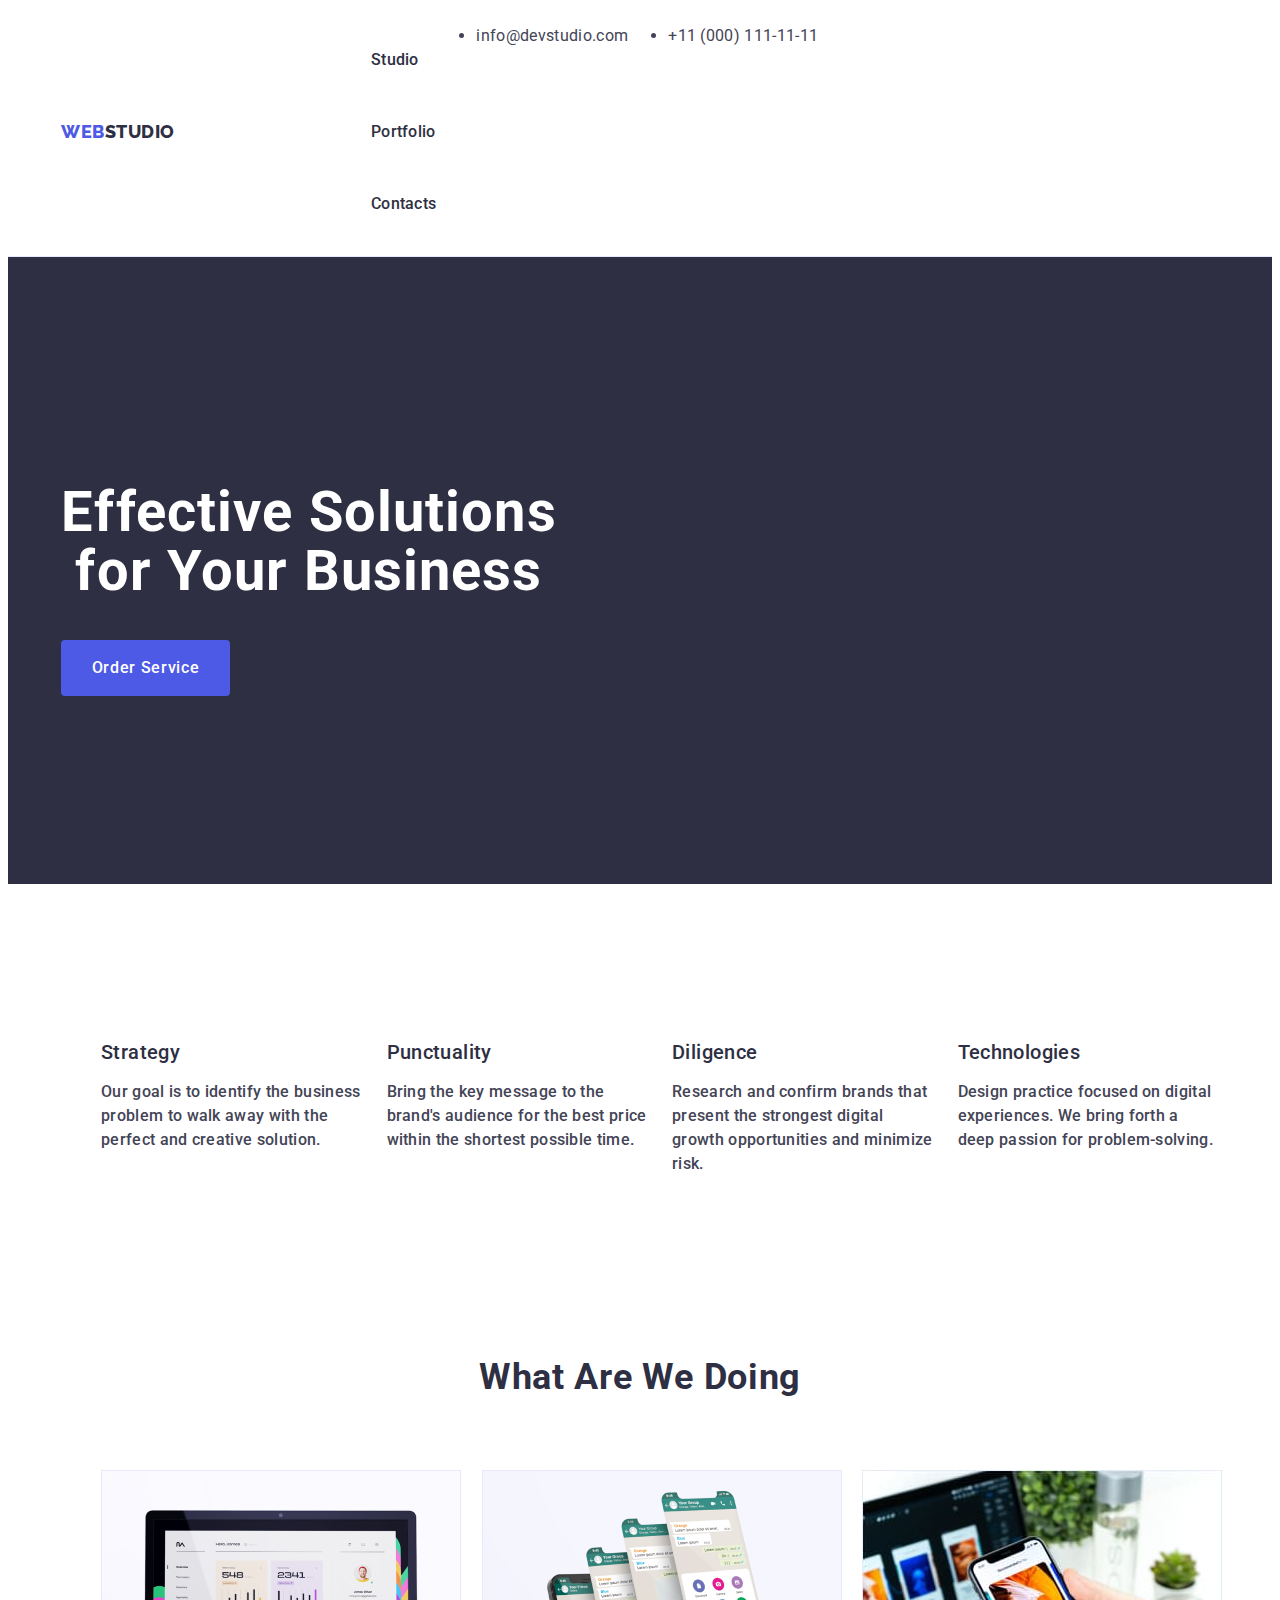
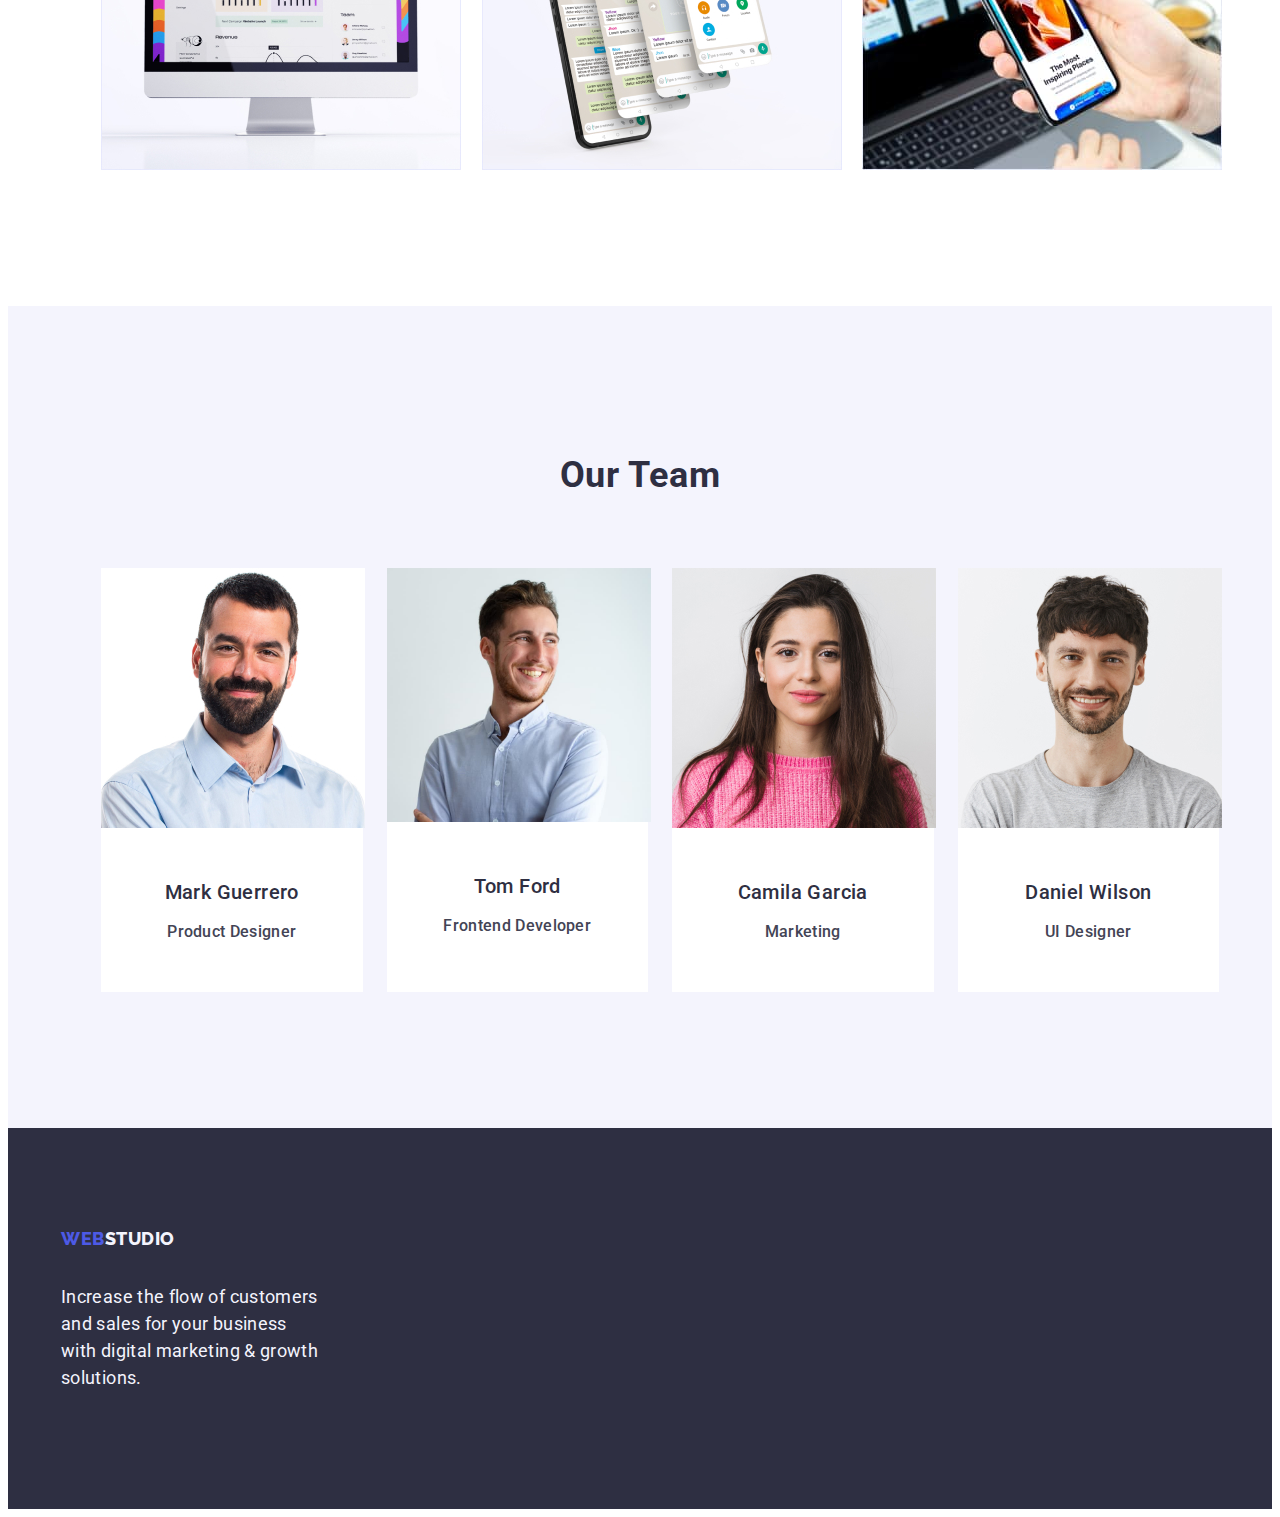
==== commit c2b278fd: "day1 update 3" ====
--- a/index.html
+++ b/index.html
@@ -10,27 +10,30 @@
   <link
     href="https://fonts.googleapis.com/css2?family=Open+Sans:wght@400;600;700&family=Raleway:wght@800&family=Roboto:wght@400;500;700&display=swap"
     rel="stylesheet">
-  <link rel="stylesheet" href="node_modules/modern-normalize/modern-normalize.css">
+  <link rel="stylesheet" href="https://cdnjs.cloudflare.com/ajax/libs/modern-normalize/2.0.0/modern-normalize.min.css"
+    integrity="sha512-4xo8blKMVCiXpTaLzQSLSw3KFOVPWhm/TRtuPVc4WG6kUgjH6J03IBuG7JZPkcWMxJ5huwaBpOpnwYElP/m6wg=="
+    crossorigin="anonymous" referrerpolicy="no-referrer" />
   <title>Studio</title>
 </head>
 
 <body>
   <header class="header-section">
-    <div class="header-content continer">
+    <div class="header-content container">
       <nav class="header-navigation">
         <a class="logo link" href="./index.html">Web<span class="logo-studio-dark">Studio</span></a>
-
-        <ul class="list navigation-list">
-          <li class="navigation-link">
-            <a class="list link list-links" href="./index.html" target="_blank">Studio</a>
-          </li>
-          <li class="navigation-link">
-            <a class="list link list-links" href="./portfolio.html">Portfolio</a>
-          </li>
-          <li class="navigation-link">
-            <a class="list link list-links" href="">Contacts</a>
-          </li>
-        </ul>
+        <menu class="menu-style">
+          <ul class="navigation-list list ">
+            <li class="navigation-link">
+              <a class="list link list-links" href="./index.html" target="_blank">Studio</a>
+            </li>
+            <li class="navigation-link">
+              <a class="list link list-links" href="./portfolio.html">Portfolio</a>
+            </li>
+            <li class="navigation-link">
+              <a class="list link list-links" href="">Contacts</a>
+            </li>
+          </ul>
+        </menu>
       </nav>
       <address class="adress-section">
         <ul class="address-list">
--- a/css/styles.css
+++ b/css/styles.css
@@ -40,23 +40,31 @@
   gap: 40px;
 }
 
-.navigation-list {
+/* .navigation-list {
   .display: flex;
-}
+
+} */
 
 .navigation-link {
+  display: flex;
   padding: 24px 0;
 
 }
 
 .address-list {
   display: flex;
+  gap: 40px;
 }
 
 .link {
   text-decoration: none;
   list-style: none;
 }
+
+/* .menu-style {
+  display: flex;
+  gap: 40px;
+} */
 
 .buton {
   cursor: pointer;
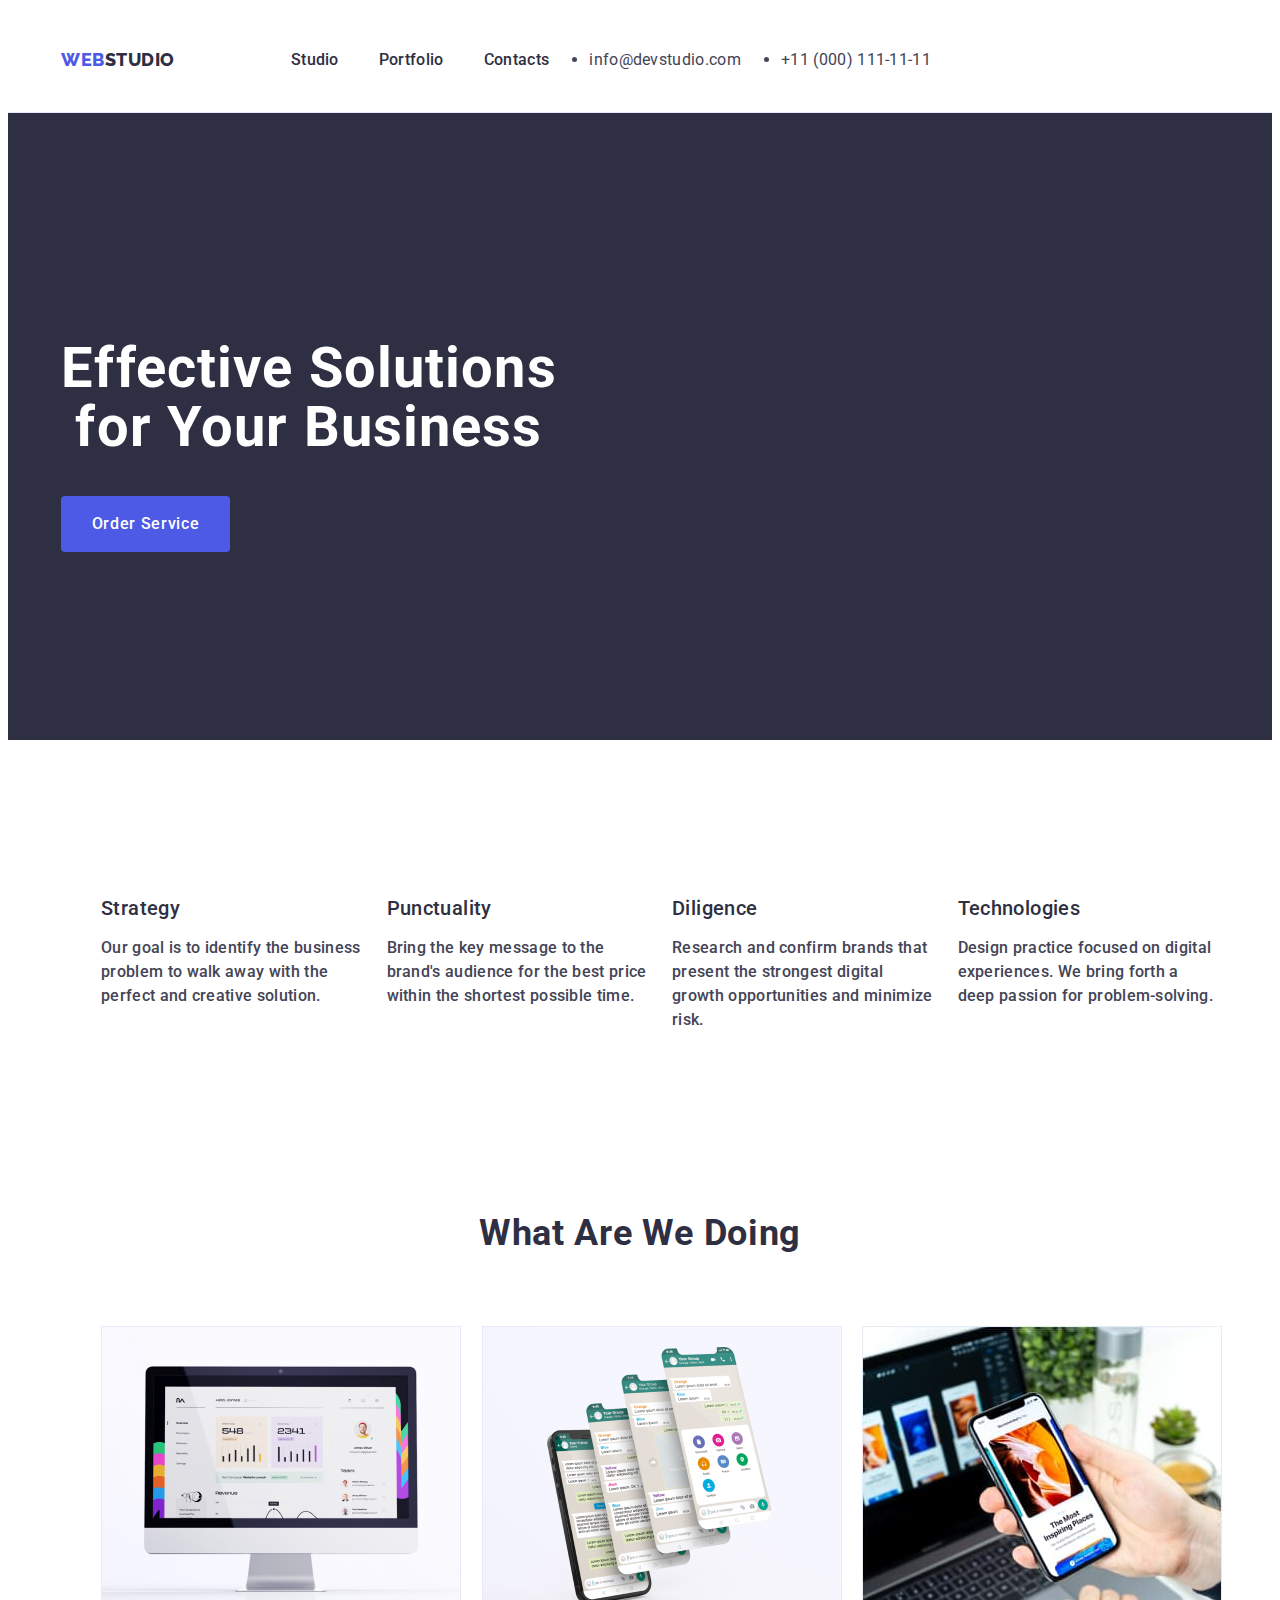
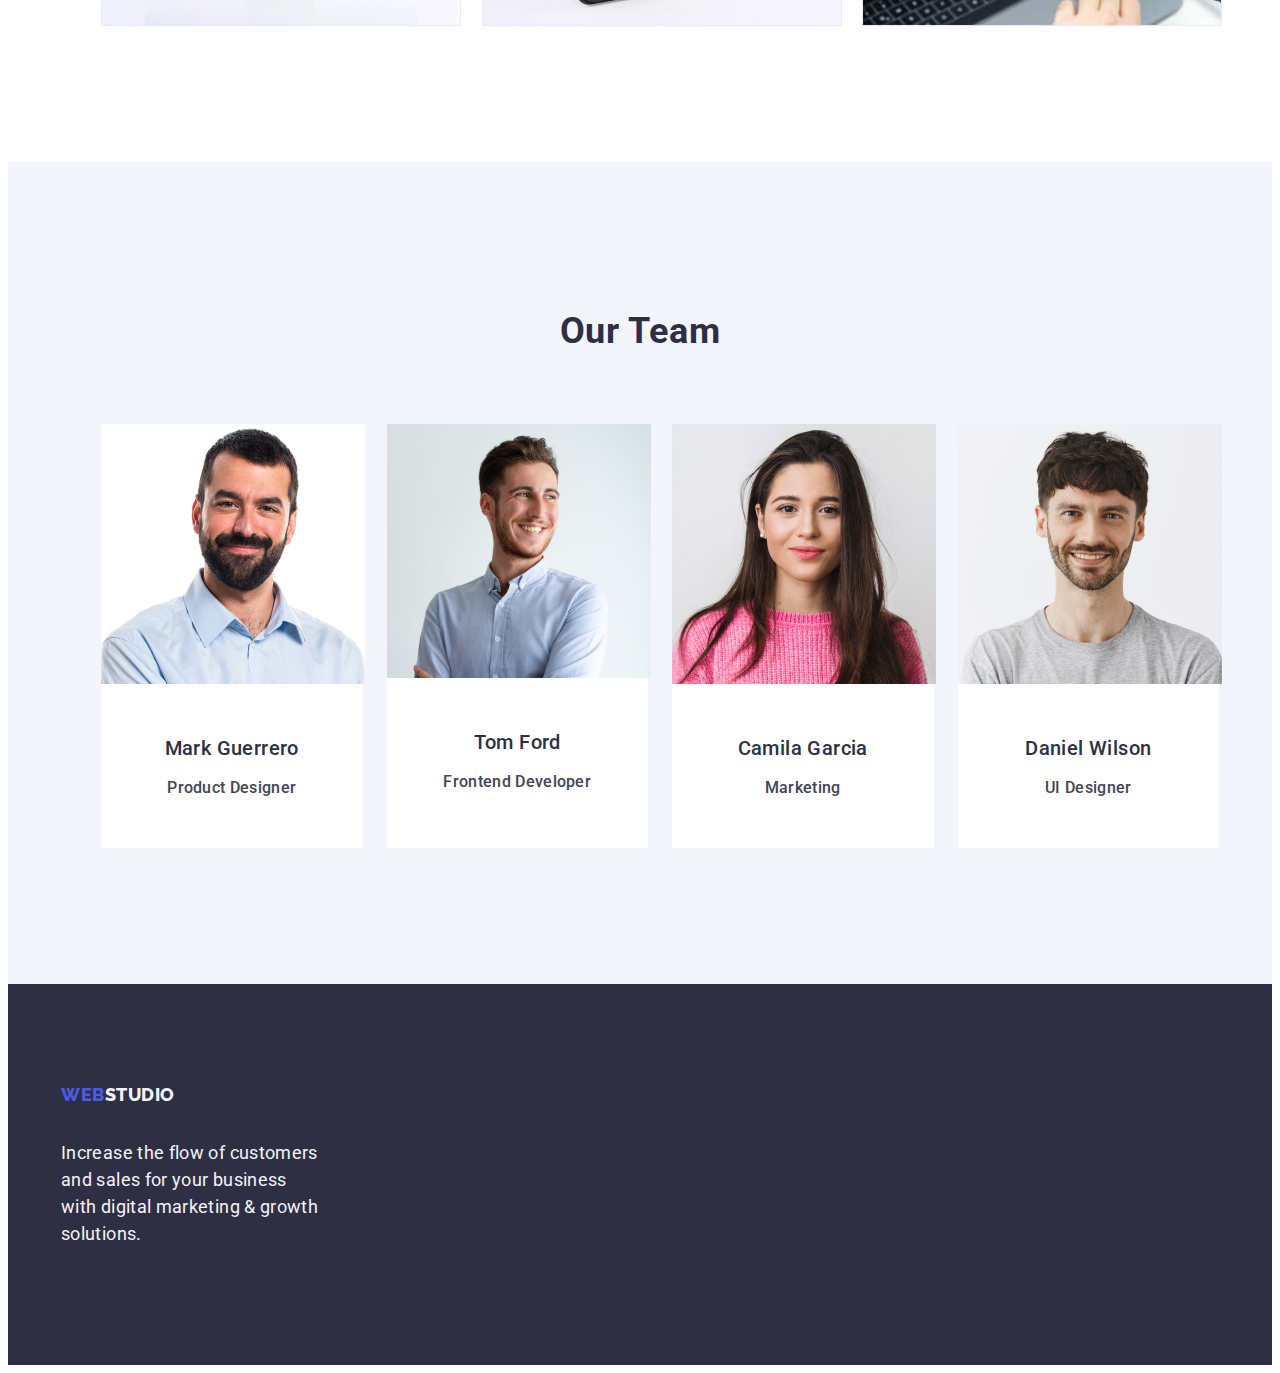
==== commit bdd7b837: "day 2 update 1" ====
--- a/index.html
+++ b/index.html
@@ -21,19 +21,19 @@
     <div class="header-content container">
       <nav class="header-navigation">
         <a class="logo link" href="./index.html">Web<span class="logo-studio-dark">Studio</span></a>
-        <menu class="menu-style">
-          <ul class="navigation-list list ">
-            <li class="navigation-link">
-              <a class="list link list-links" href="./index.html" target="_blank">Studio</a>
-            </li>
-            <li class="navigation-link">
-              <a class="list link list-links" href="./portfolio.html">Portfolio</a>
-            </li>
-            <li class="navigation-link">
-              <a class="list link list-links" href="">Contacts</a>
-            </li>
-          </ul>
-        </menu>
+
+        <ul class="navigation-list list ">
+          <li class="navigation-link">
+            <a class="list link list-links" href="./index.html" target="_blank">Studio</a>
+          </li>
+          <li class="navigation-link">
+            <a class="list link list-links" href="./portfolio.html">Portfolio</a>
+          </li>
+          <li class="navigation-link">
+            <a class="list link list-links" href="">Contacts</a>
+          </li>
+        </ul>
+
       </nav>
       <address class="adress-section">
         <ul class="address-list">
@@ -148,8 +148,10 @@
       </div>
     </section>
   </main>
+
+  <!--Footer Section-->
   <footer class="footer-section">
-    <!--Footer Section-->
+
     <div class="footer-content container">
       <a class="logo link footer-link " href="./index.html">Web<span class="logo-studio-white">Studio</span></a>
       <p class="footer-paragraf">
--- a/css/styles.css
+++ b/css/styles.css
@@ -40,20 +40,19 @@
   gap: 40px;
 }
 
-/* .navigation-list {
-  .display: flex;
-
-} */
+.navigation-list {
+  display: flex;
+  gap: 40px
+}
 
 .navigation-link {
-  display: flex;
-  padding: 24px 0;
-
+  padding: 24px 0%;
 }
 
 .address-list {
   display: flex;
   gap: 40px;
+  align-items: center;
 }
 
 .link {
@@ -61,11 +60,6 @@
   list-style: none;
 }
 
-/* .menu-style {
-  display: flex;
-  gap: 40px;
-} */
-
 .buton {
   cursor: pointer;
   font-family: var(--hero-font);
@@ -75,20 +69,26 @@
   letter-spacing: 0.04em;
   color: var(--logo-button-blue-color);
   background-color: var(--nu-color);
+  padding: 12px 24px;
+  border: 1px solid #e7e9fc;
+  border-radius: 4px;
 }
 
 .buton:hover {
   color: var(--light-color);
   background-color: var(--focus-hover-color);
+  border: 1px solid transparent;
 }
 
 .buton:focus {
   color: var(--light-color);
   background-color: var(--focus-hover-color);
+  border: 1px solid transparent;
 }
 
 .adress-section {
   font-style: normal;
+  display: flex;
 }
 
 .contacts {
@@ -160,8 +160,6 @@
 .header-navigation {
   display: flex;
   align-items: center;
-  gap: 40px;
-
 }
 
 .section-title {
@@ -280,7 +278,8 @@
 }
 
 .list-element {
-  width: calc((100% - 48px) / 3);
+  width: 100%;
+  min-width: 264px;
 }
 
 /*Our Team section*/
@@ -342,18 +341,27 @@
 }
 
 /* footer section */
-.footer-content {}
-
-.footer-link {
-  display: inline-block;
-  margin-bottom: 16px;
-}
 
 .footer-section {
   background-color: var(--hero-color-navy);
   font-weight: 800px;
   font-size: 18px;
   line-height: 1.17px;
+  padding: 100px 0
+}
+
+.footer-content {}
+
+.footer-link {
+  display: inline-block;
+  margin-bottom: 16px;
+}
+
+.footehiddenr-section {
+  background-color: var(--hero-color-navy);
+  font-weight: 800px;
+  font-size: 18px;
+  line-height: 1.17px;
   padding: 100px 0;
 }
 
@@ -364,6 +372,37 @@
   max-width: 264px;
 }
 
+.main-section {
+  padding-top: 96px;
+  padding-bottom: 120px;
+}
+
+.nav-section-list {
+  display: flex;
+  justify-content: center;
+  gap: 24px;
+  margin-bottom: 72px;
+}
+
+.content-section-list {
+  display: flex;
+  flex-wrap: wrap;
+  column-gap: 24px;
+  row-gap: 48px
+}
+
+.content-section-list-element {
+  width: calc((100% - 48px) / 3)
+}
+
+.content-section-container {
+  padding: 32px 16px;
+  border: 1px solid #e7e9fc;
+  border-top: none;
+  margin-bottom: 8px;
+}
+
+
 .content-section-title {
   font-size: 20px;
   font-weight: 500;
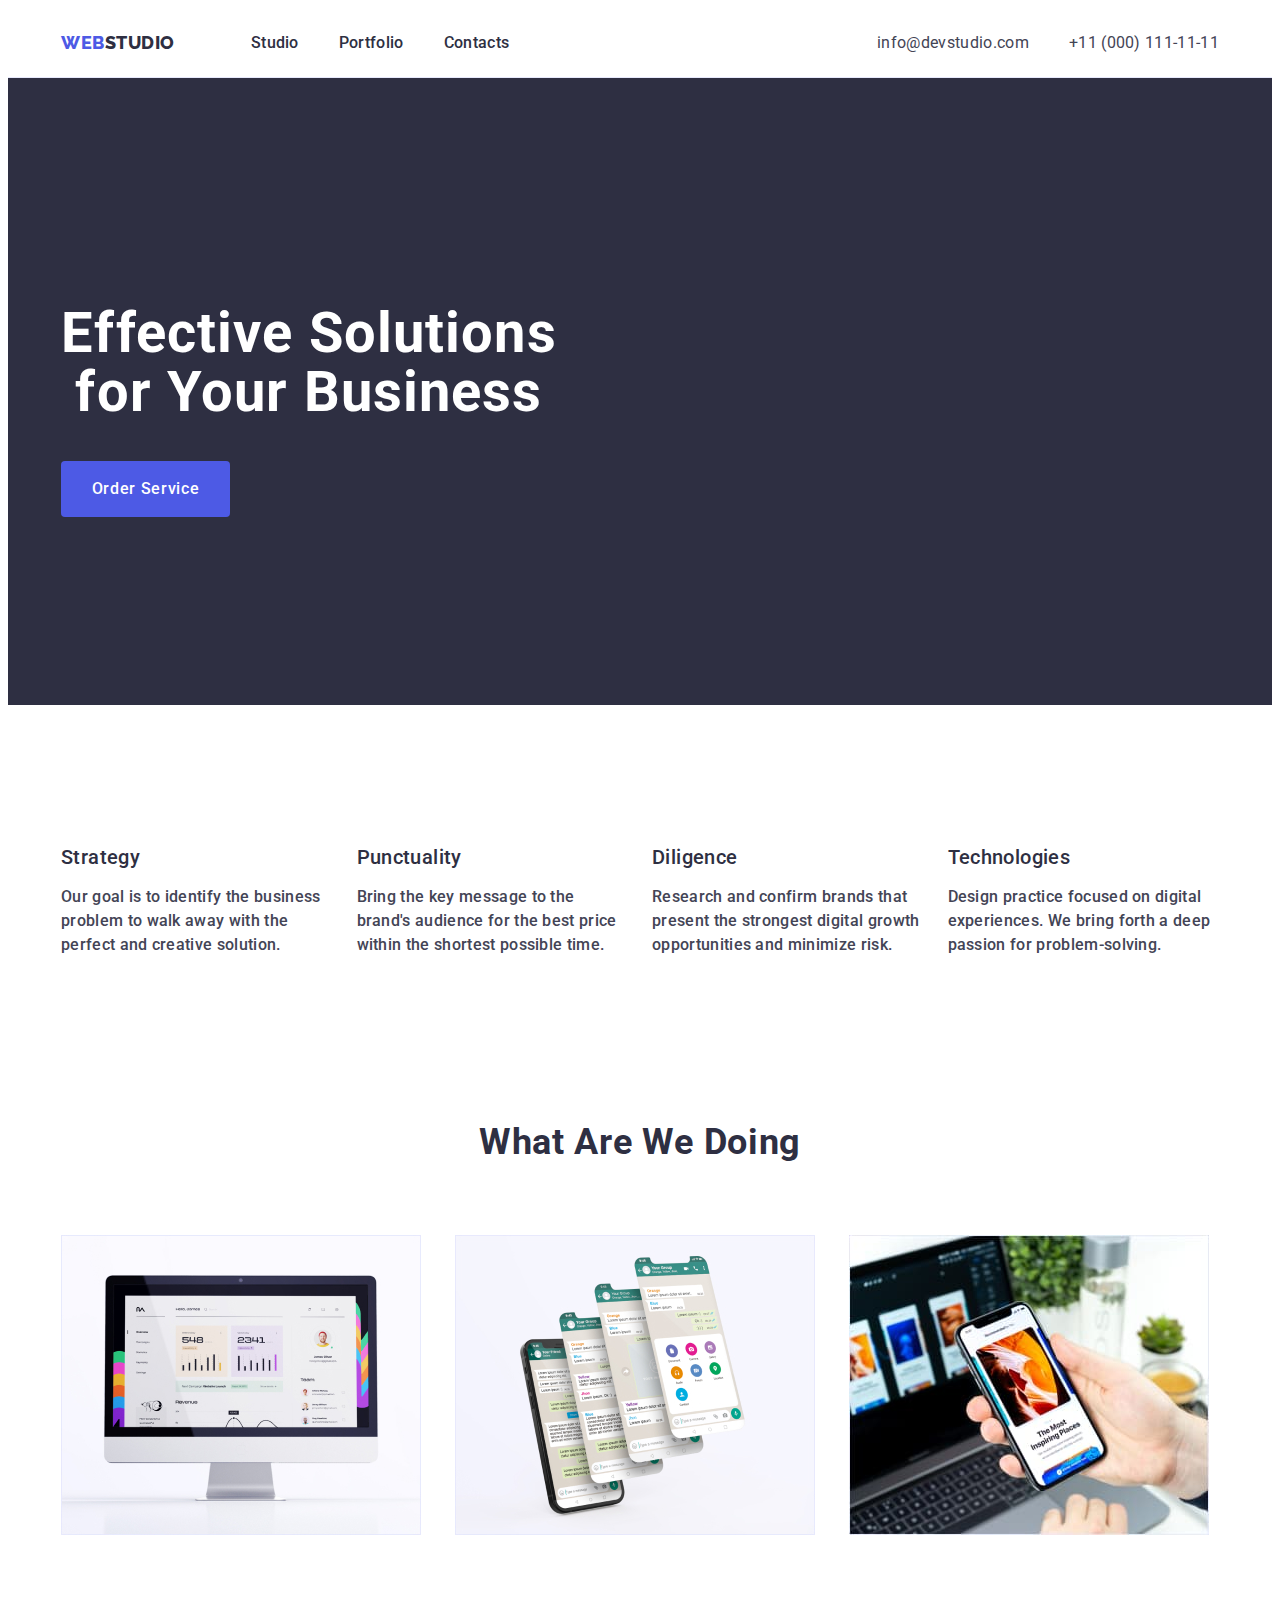
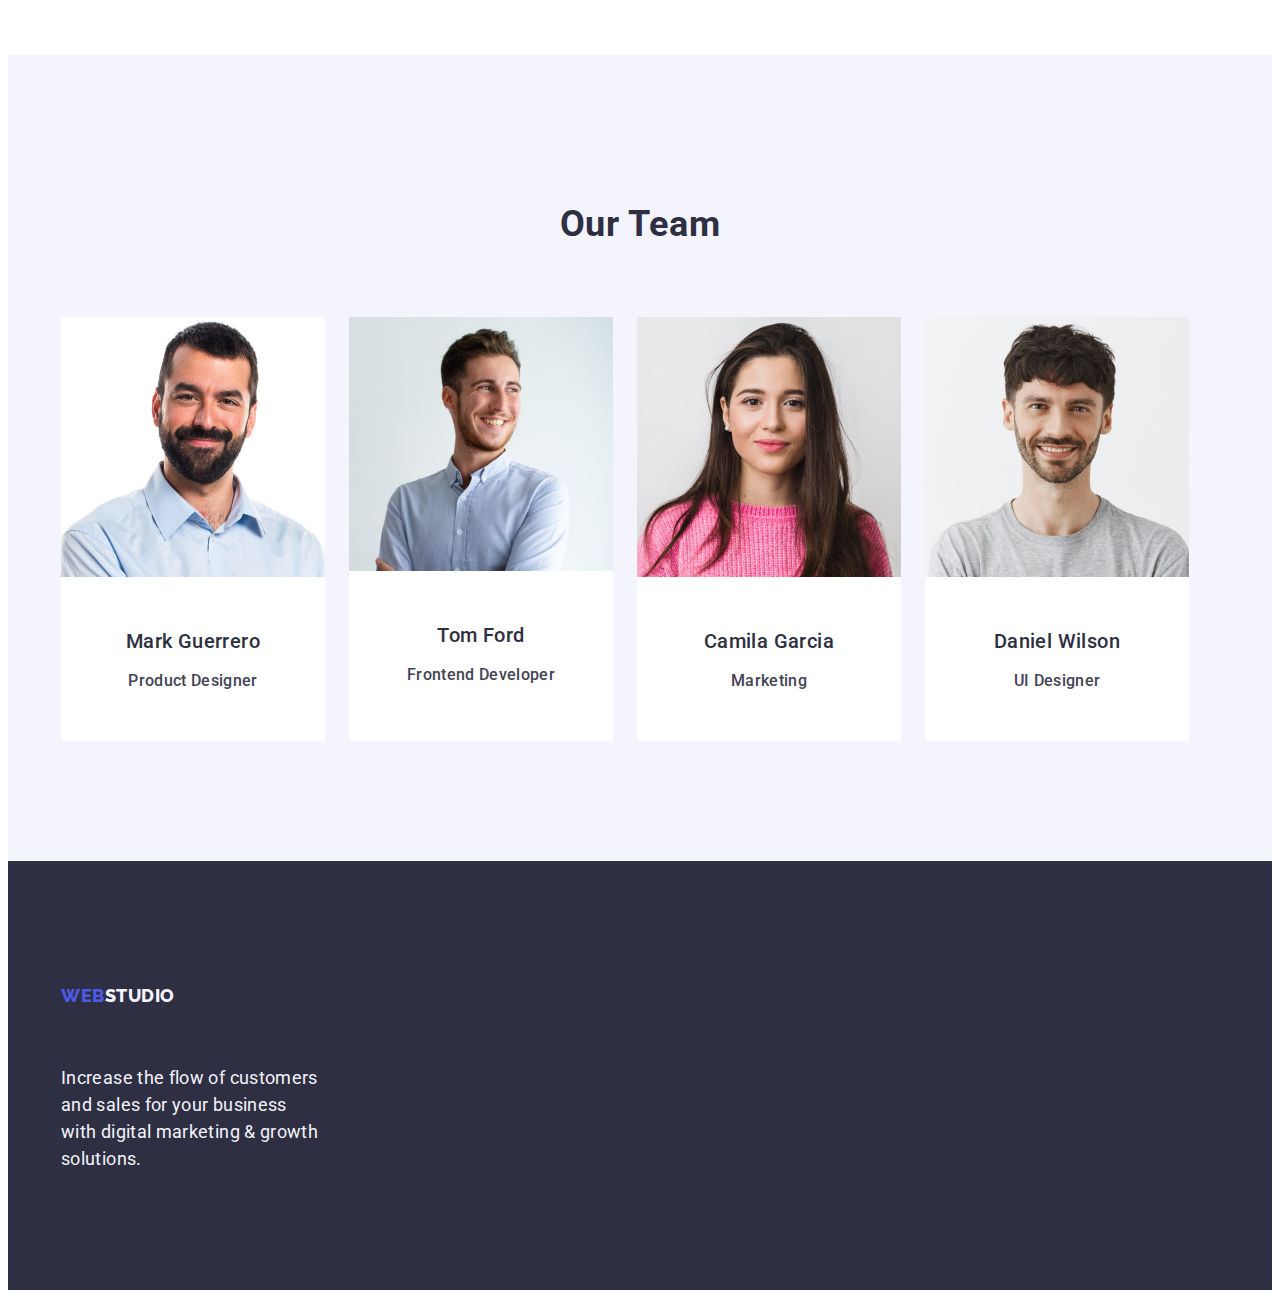
==== commit b3a1ed11: "Day2 update3" ====
--- a/index.html
+++ b/index.html
@@ -36,7 +36,7 @@
 
       </nav>
       <address class="adress-section">
-        <ul class="address-list">
+        <ul class="address-list list">
           <li>
             <a class="link contacts" href="mailto:info@devstudio.com">info@devstudio.com</a>
           </li>
--- a/css/styles.css
+++ b/css/styles.css
@@ -45,9 +45,9 @@
   gap: 40px
 }
 
-.navigation-link {
-  padding: 24px 0%;
-}
+/* .navigation-link {
+  padding: 24px 0;
+} */
 
 .address-list {
   display: flex;
@@ -58,6 +58,7 @@
 .link {
   text-decoration: none;
   list-style: none;
+  padding: 24px 0;
 }
 
 .buton {
@@ -119,6 +120,8 @@
   line-height: 1.5;
   letter-spacing: 0.02em;
   color: var(--hero-color-navy);
+  padding: 0;
+  margin: 0;
 
 }
 
@@ -149,6 +152,7 @@
 
 .header-content {
   display: flex;
+  justify-content: space-between;
 }
 
 .container {
@@ -210,7 +214,7 @@
 }
 
 .description-content {
-  width: calc((100% - 72px) / 4)
+  width: calc((100% - 72px) / 4);
 }
 
 
@@ -278,8 +282,7 @@
 }
 
 .list-element {
-  width: 100%;
-  min-width: 264px;
+  width: calc((100% - 48px) / 3);
 }
 
 /*Our Team section*/
@@ -328,8 +331,9 @@
 
 .list-content {
   background-color: var(--light-color);
-  width: calc((100% - 72px) / 4);
+  width: calc((100%-72px)/4);
   border-top-left-radius: 0px;
+  border-radius: 0px 0px 4px 4px 4px;
 }
 
 .out-team-member {
@@ -392,14 +396,14 @@
 }
 
 .content-section-list-element {
-  width: calc((100% - 48px) / 3)
+  width: calc((100%-48px)/3);
 }
 
 .content-section-container {
   padding: 32px 16px;
   border: 1px solid #e7e9fc;
   border-top: none;
-  margin-bottom: 8px;
+
 }
 
 
@@ -409,6 +413,7 @@
   line-height: 1.2;
   letter-spacing: 0.02em;
   color: var(--hero-color-navy);
+  margin-bottom: 8px;
 }
 
 
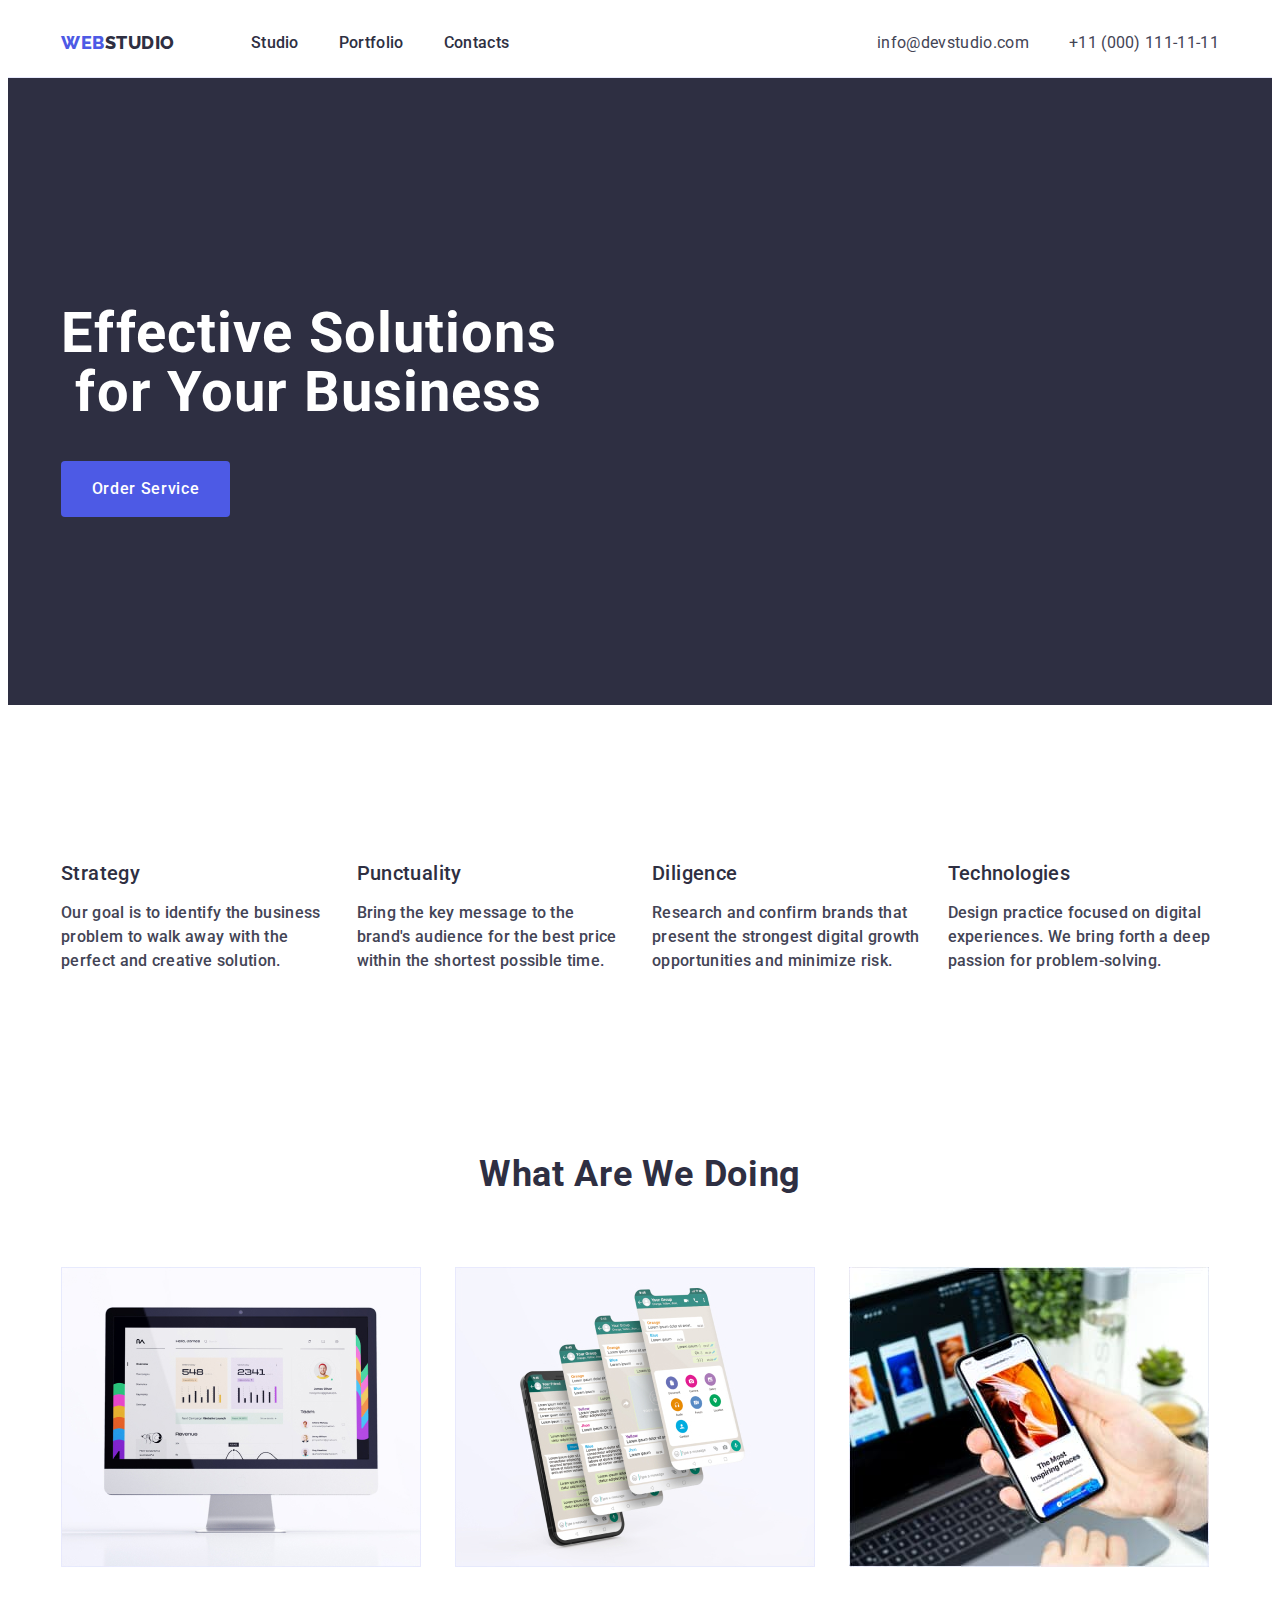
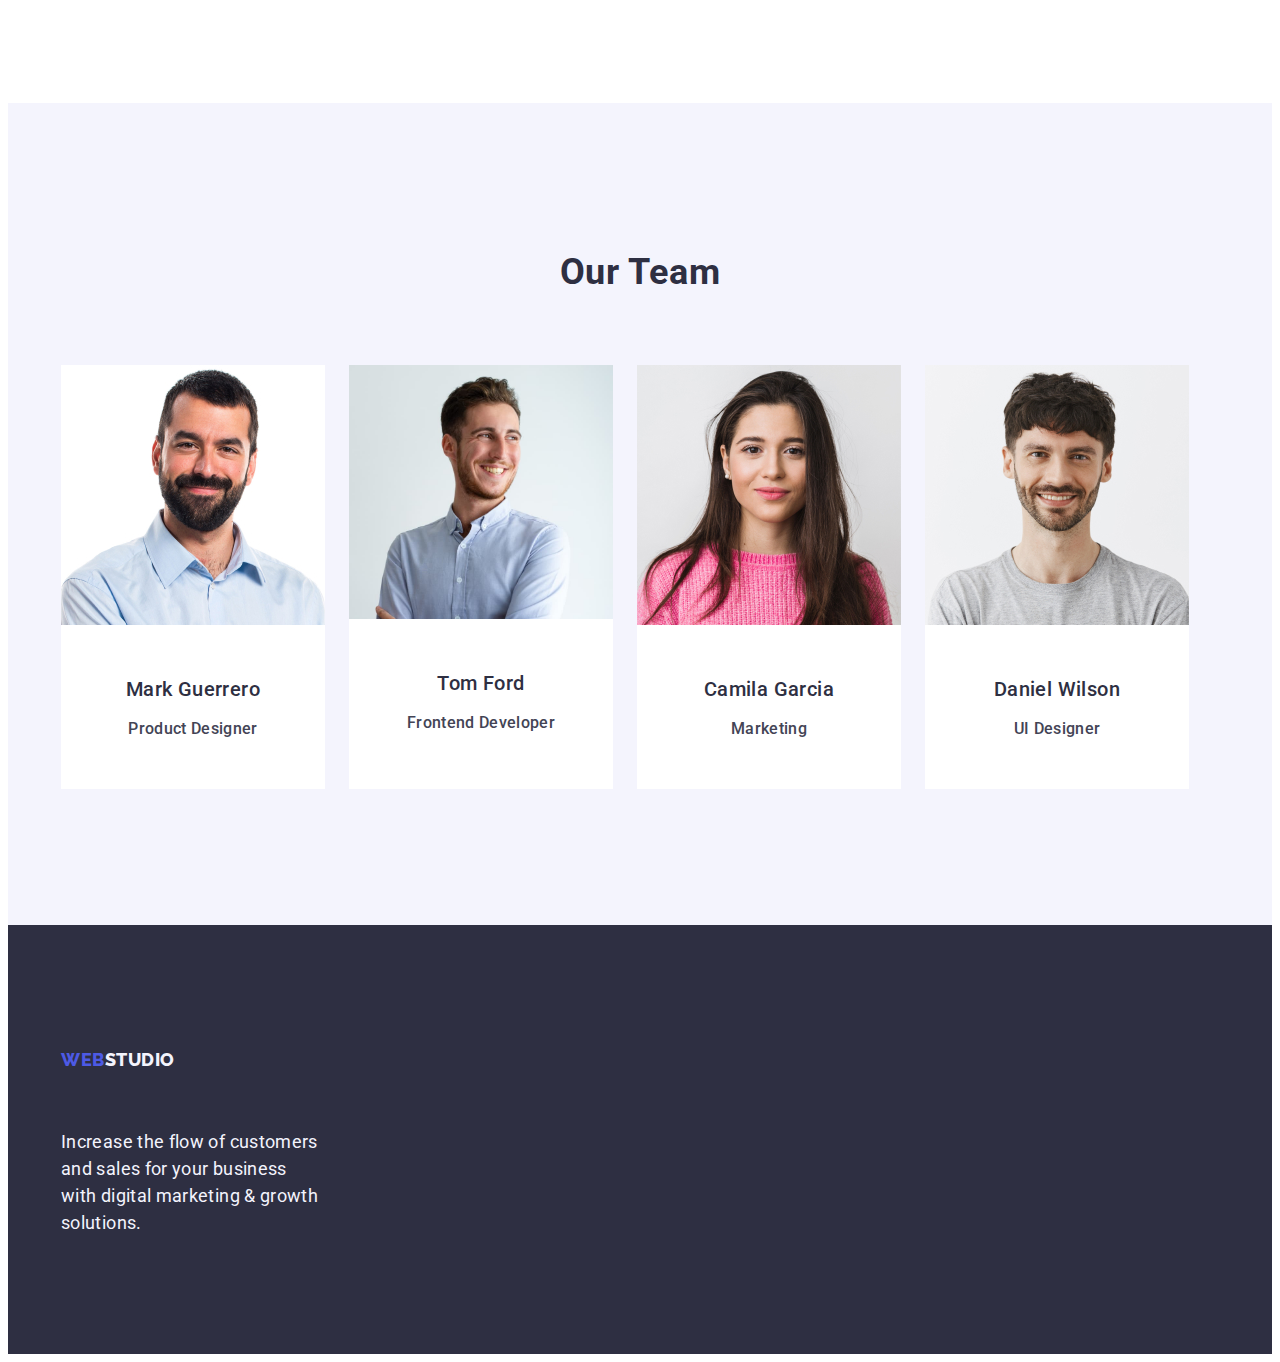
==== commit 7095f513: "Day2 update 4" ====
--- a/index.html
+++ b/index.html
@@ -4,15 +4,16 @@
 <head>
   <meta charset="UTF-8" />
   <meta name="viewport" content="width=device-width, initial-scale=1.0" />
+
+    <link rel="stylesheet" href="https://cdnjs.cloudflare.com/ajax/libs/modern-normalize/2.0.0/modern-normalize.min.css"
+      integrity="sha512-4xo8blKMVCiXpTaLzQSLSw3KFOVPWhm/TRtuPVc4WG6kUgjH6J03IBuG7JZPkcWMxJ5huwaBpOpnwYElP/m6wg=="
+      crossorigin="anonymous" referrerpolicy="no-referrer" />
   <link rel="stylesheet" href="./css/styles.css" />
   <link rel="preconnect" href="https://fonts.googleapis.com">
   <link rel="preconnect" href="https://fonts.gstatic.com" crossorigin>
   <link
     href="https://fonts.googleapis.com/css2?family=Open+Sans:wght@400;600;700&family=Raleway:wght@800&family=Roboto:wght@400;500;700&display=swap"
     rel="stylesheet">
-  <link rel="stylesheet" href="https://cdnjs.cloudflare.com/ajax/libs/modern-normalize/2.0.0/modern-normalize.min.css"
-    integrity="sha512-4xo8blKMVCiXpTaLzQSLSw3KFOVPWhm/TRtuPVc4WG6kUgjH6J03IBuG7JZPkcWMxJ5huwaBpOpnwYElP/m6wg=="
-    crossorigin="anonymous" referrerpolicy="no-referrer" />
   <title>Studio</title>
 </head>
 
--- a/css/styles.css
+++ b/css/styles.css
@@ -46,7 +46,7 @@
 }
 
 /* .navigation-link {
-  padding: 24px 0;
+padding: 24px 0;
 } */
 
 .address-list {
@@ -121,7 +121,7 @@
   letter-spacing: 0.02em;
   color: var(--hero-color-navy);
   padding: 0;
-  margin: 0;
+  /* margin: 0; */
 
 }
 
@@ -332,7 +332,6 @@
 .list-content {
   background-color: var(--light-color);
   width: calc((100%-72px)/4);
-  border-top-left-radius: 0px;
   border-radius: 0px 0px 4px 4px 4px;
 }
 
@@ -396,7 +395,7 @@
 }
 
 .content-section-list-element {
-  width: calc((100%-48px)/3);
+  width: calc((100% - 48px) / 3);
 }
 
 .content-section-container {
